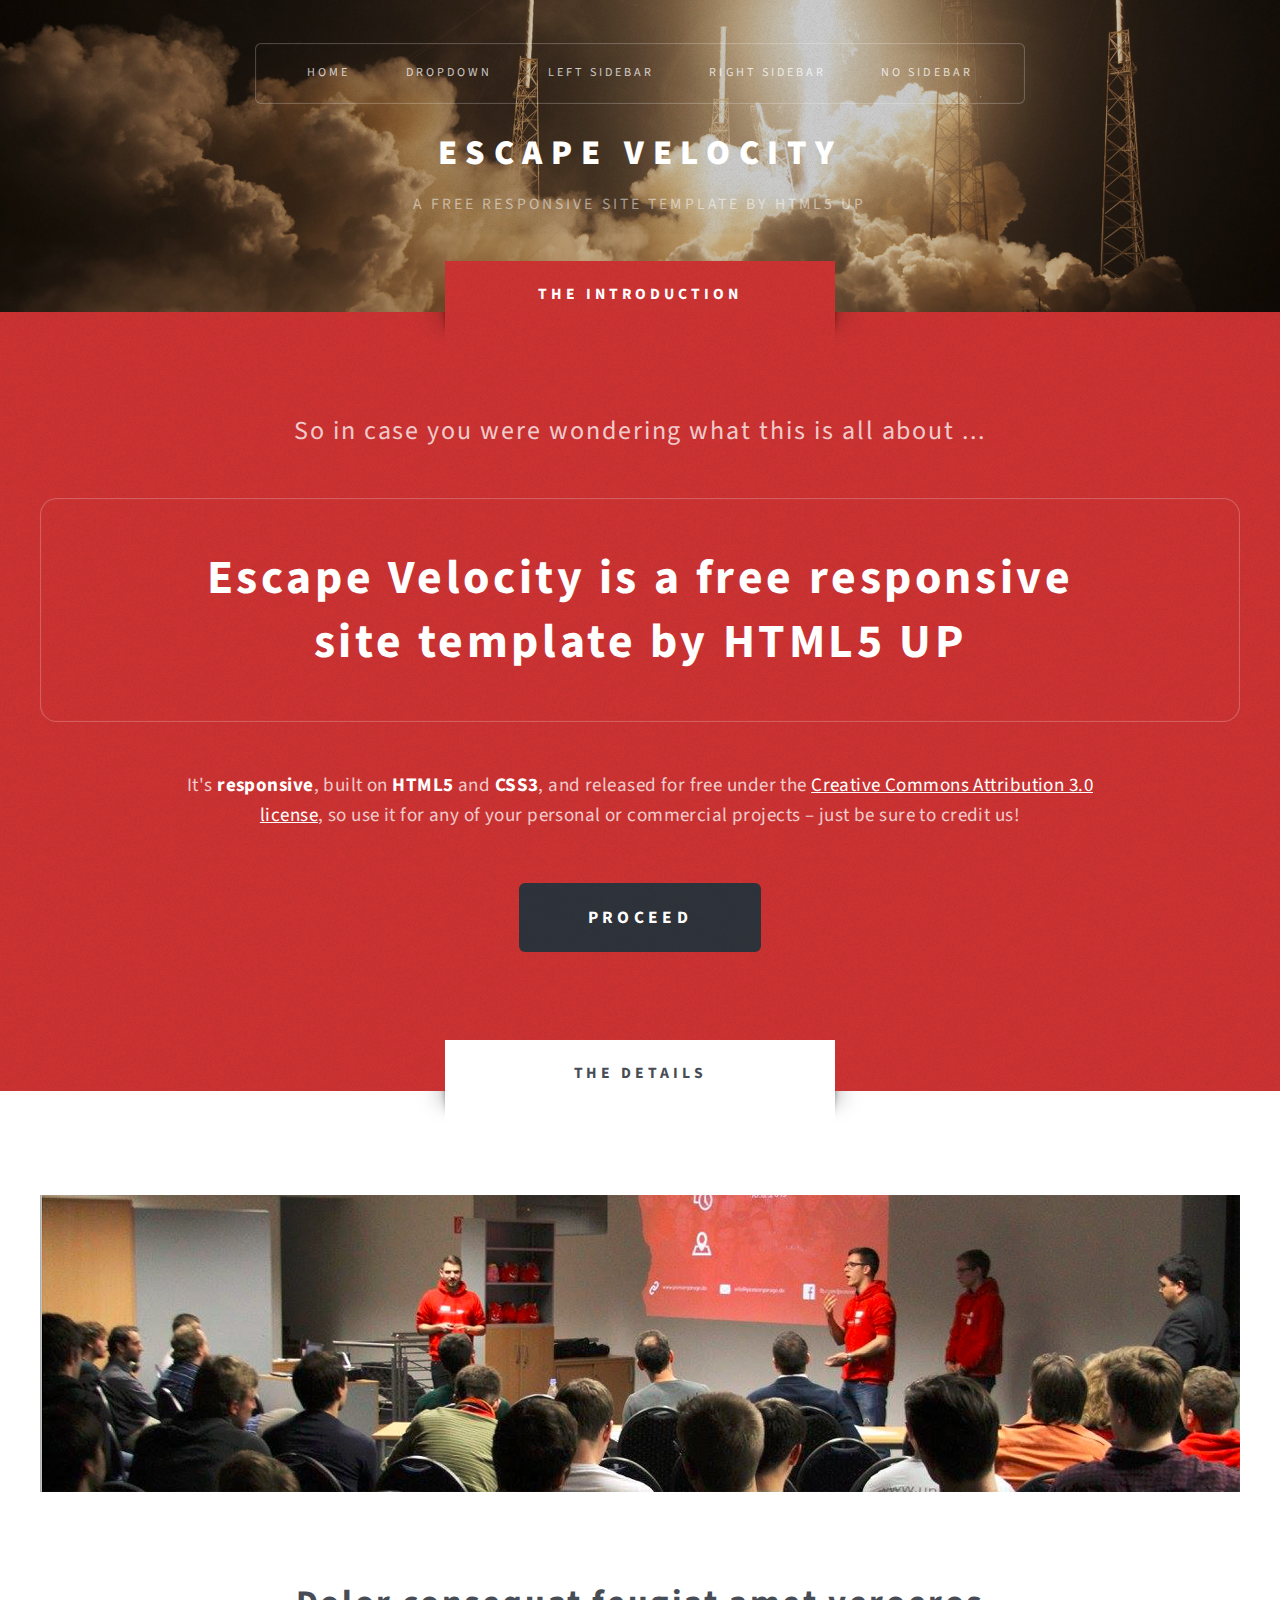
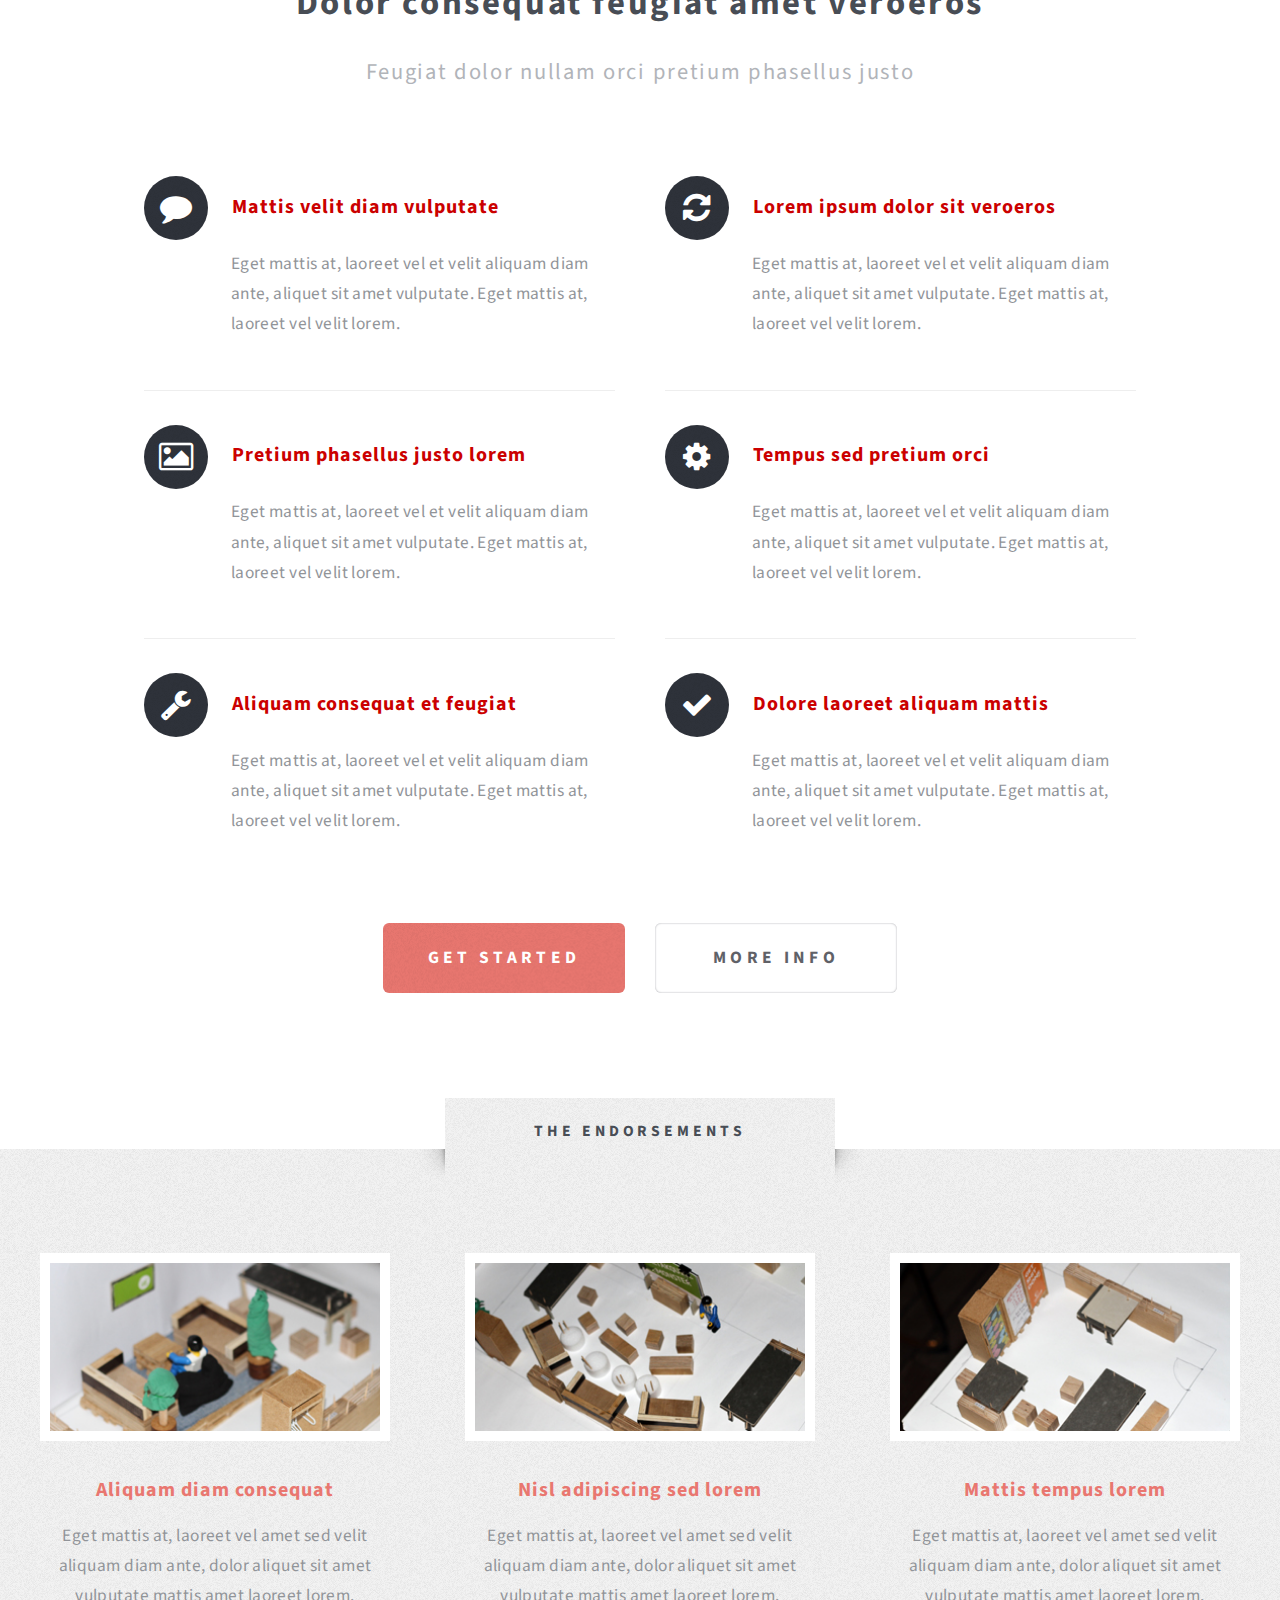
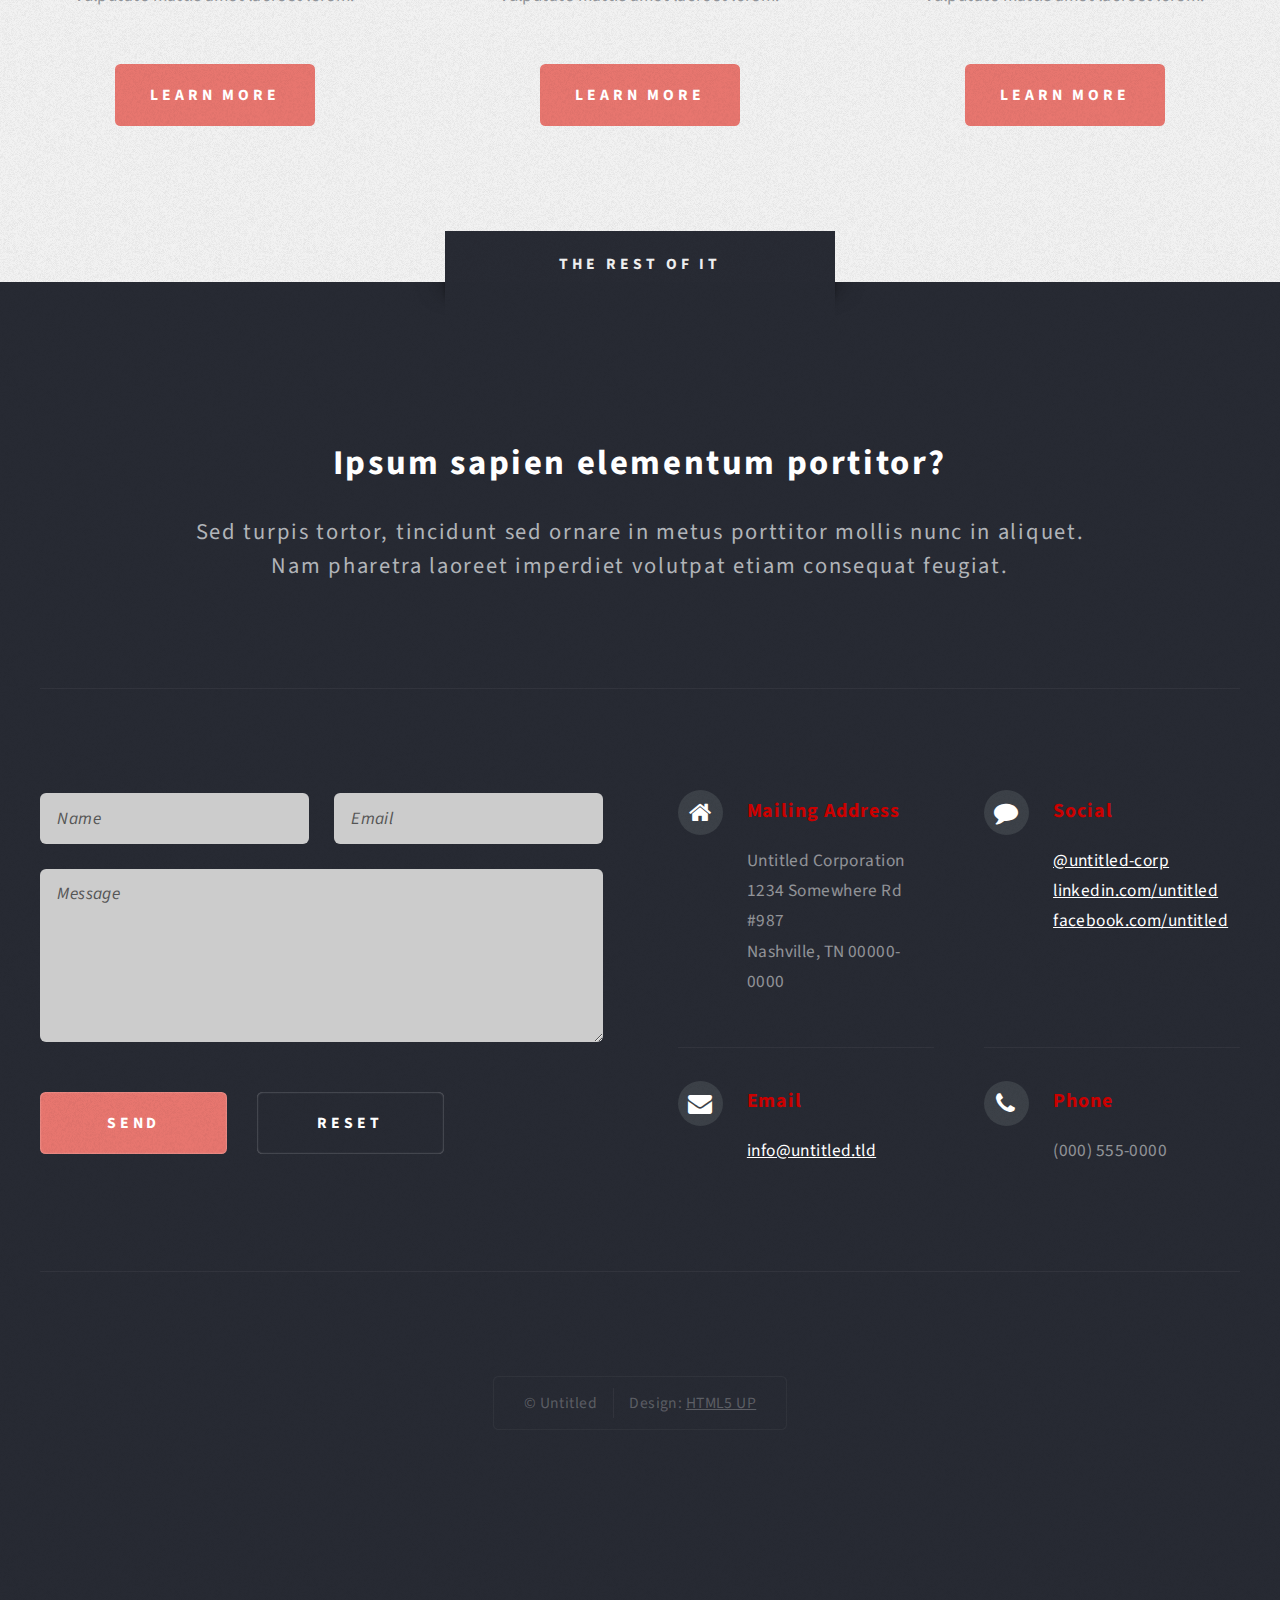
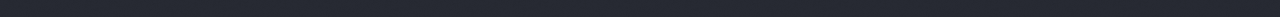
==== _template.html @ eec0d86c "Initial" ====
<!DOCTYPE HTML>
<!--
	Escape Velocity by HTML5 UP
	html5up.net | @n33co
	Free for personal and commercial use under the CCA 3.0 license (html5up.net/license)
-->
<html>
	<head>
		<title>Escape Velocity by HTML5 UP</title>
		<meta charset="utf-8" />
		<meta name="viewport" content="width=device-width, initial-scale=1" />
		<!--[if lte IE 8]><script src="assets/js/ie/html5shiv.js"></script><![endif]-->
		<link rel="stylesheet" href="assets/css/main.css" />
		<!--[if lte IE 8]><link rel="stylesheet" href="assets/css/ie8.css" /><![endif]-->
	</head>
	<body class="homepage">
		<div id="page-wrapper">

			<!-- Header -->
				<div id="header-wrapper" class="wrapper">
					<div id="header">

						<!-- Logo -->
							<div id="logo">
								<h1><a href="index.html">Escape Velocity</a></h1>
								<p>A free responsive site template by HTML5 UP</p>
							</div>

						<!-- Nav -->
							<nav id="nav">
								<ul>
									<li class="current"><a href="index.html">Home</a></li>
									<li>
										<a href="#">Dropdown</a>
										<ul>
											<li><a href="#">Lorem ipsum</a></li>
											<li><a href="#">Magna veroeros</a></li>
											<li><a href="#">Etiam nisl</a></li>
											<li>
												<a href="#">Sed consequat</a>
												<ul>
													<li><a href="#">Lorem dolor</a></li>
													<li><a href="#">Amet consequat</a></li>
													<li><a href="#">Magna phasellus</a></li>
													<li><a href="#">Etiam nisl</a></li>
													<li><a href="#">Sed feugiat</a></li>
												</ul>
											</li>
											<li><a href="#">Nisl tempus</a></li>
										</ul>
									</li>
									<li><a href="left-sidebar.html">Left Sidebar</a></li>
									<li><a href="right-sidebar.html">Right Sidebar</a></li>
									<li><a href="no-sidebar.html">No Sidebar</a></li>
								</ul>
							</nav>

					</div>
				</div>

			<!-- Intro -->
				<div id="intro-wrapper" class="wrapper style1">
					<div class="title">The Introduction</div>
					<section id="intro" class="container">
						<p class="style1">So in case you were wondering what this is all about ...</p>
						<p class="style2">
							Escape Velocity is a free responsive<br class="mobile-hide" />
							site template by <a href="http://html5up.net" class="nobr">HTML5 UP</a>
						</p>
						<p class="style3">It's <strong>responsive</strong>, built on <strong>HTML5</strong> and <strong>CSS3</strong>, and released for
						free under the <a href="http://html5up.net/license">Creative Commons Attribution 3.0 license</a>, so use it for any of
						your personal or commercial projects &ndash; just be sure to credit us!</p>
						<ul class="actions">
							<li><a href="#" class="button style3 big">Proceed</a></li>
						</ul>
					</section>
				</div>

			<!-- Main -->
				<div class="wrapper style2">
					<div class="title">The Details</div>
					<div id="main" class="container">

						<!-- Image -->
							<a href="#" class="image featured">
								<img src="images/pic01.jpg" alt="" />
							</a>

						<!-- Features -->
							<section id="features">
								<header class="style1">
									<h2>Dolor consequat feugiat amet veroeros</h2>
									<p>Feugiat dolor nullam orci pretium phasellus justo</p>
								</header>
								<div class="feature-list">
									<div class="row">
										<div class="6u 12u(mobile)">
											<section>
												<h3 class="icon fa-comment">Mattis velit diam vulputate</h3>
												<p>Eget mattis at, laoreet vel et velit aliquam diam ante, aliquet sit amet vulputate. Eget mattis at, laoreet vel velit lorem.</p>
											</section>
										</div>
										<div class="6u 12u(mobile)">
											<section>
												<h3 class="icon fa-refresh">Lorem ipsum dolor sit veroeros</h3>
												<p>Eget mattis at, laoreet vel et velit aliquam diam ante, aliquet sit amet vulputate. Eget mattis at, laoreet vel velit lorem.</p>
											</section>
										</div>
									</div>
									<div class="row">
										<div class="6u 12u(mobile)">
											<section>
												<h3 class="icon fa-picture-o">Pretium phasellus justo lorem</h3>
												<p>Eget mattis at, laoreet vel et velit aliquam diam ante, aliquet sit amet vulputate. Eget mattis at, laoreet vel velit lorem.</p>
											</section>
										</div>
										<div class="6u 12u(mobile)">
											<section>
												<h3 class="icon fa-cog">Tempus sed pretium orci</h3>
												<p>Eget mattis at, laoreet vel et velit aliquam diam ante, aliquet sit amet vulputate. Eget mattis at, laoreet vel velit lorem.</p>
											</section>
										</div>
									</div>
									<div class="row">
										<div class="6u 12u(mobile)">
											<section>
												<h3 class="icon fa-wrench">Aliquam consequat et feugiat</h3>
												<p>Eget mattis at, laoreet vel et velit aliquam diam ante, aliquet sit amet vulputate. Eget mattis at, laoreet vel velit lorem.</p>
											</section>
										</div>
										<div class="6u 12u(mobile)">
											<section>
												<h3 class="icon fa-check">Dolore laoreet aliquam mattis</h3>
												<p>Eget mattis at, laoreet vel et velit aliquam diam ante, aliquet sit amet vulputate. Eget mattis at, laoreet vel velit lorem.</p>
											</section>
										</div>
									</div>
								</div>
								<ul class="actions actions-centered">
									<li><a href="#" class="button style1 big">Get Started</a></li>
									<li><a href="#" class="button style2 big">More Info</a></li>
								</ul>
							</section>

					</div>
				</div>

			<!-- Highlights -->
				<div class="wrapper style3">
					<div class="title">The Endorsements</div>
					<div id="highlights" class="container">
						<div class="row 150%">
							<div class="4u 12u(mobile)">
								<section class="highlight">
									<a href="#" class="image featured"><img src="images/pic02.jpg" alt="" /></a>
									<h3><a href="#">Aliquam diam consequat</a></h3>
									<p>Eget mattis at, laoreet vel amet sed velit aliquam diam ante, dolor aliquet sit amet vulputate mattis amet laoreet lorem.</p>
									<ul class="actions">
										<li><a href="#" class="button style1">Learn More</a></li>
									</ul>
								</section>
							</div>
							<div class="4u 12u(mobile)">
								<section class="highlight">
									<a href="#" class="image featured"><img src="images/pic03.jpg" alt="" /></a>
									<h3><a href="#">Nisl adipiscing sed lorem</a></h3>
									<p>Eget mattis at, laoreet vel amet sed velit aliquam diam ante, dolor aliquet sit amet vulputate mattis amet laoreet lorem.</p>
									<ul class="actions">
										<li><a href="#" class="button style1">Learn More</a></li>
									</ul>
								</section>
							</div>
							<div class="4u 12u(mobile)">
								<section class="highlight">
									<a href="#" class="image featured"><img src="images/pic04.jpg" alt="" /></a>
									<h3><a href="#">Mattis tempus lorem</a></h3>
									<p>Eget mattis at, laoreet vel amet sed velit aliquam diam ante, dolor aliquet sit amet vulputate mattis amet laoreet lorem.</p>
									<ul class="actions">
										<li><a href="#" class="button style1">Learn More</a></li>
									</ul>
								</section>
							</div>
						</div>
					</div>
				</div>

			<!-- Footer -->
				<div id="footer-wrapper" class="wrapper">
					<div class="title">The Rest Of It</div>
					<div id="footer" class="container">
						<header class="style1">
							<h2>Ipsum sapien elementum portitor?</h2>
							<p>
								Sed turpis tortor, tincidunt sed ornare in metus porttitor mollis nunc in aliquet.<br />
								Nam pharetra laoreet imperdiet volutpat etiam consequat feugiat.
							</p>
						</header>
						<hr />
						<div class="row 150%">
							<div class="6u 12u(mobile)">

								<!-- Contact Form -->
									<section>
										<form method="post" action="#">
											<div class="row 50%">
												<div class="6u 12u(mobile)">
													<input type="text" name="name" id="contact-name" placeholder="Name" />
												</div>
												<div class="6u 12u(mobile)">
													<input type="text" name="email" id="contact-email" placeholder="Email" />
												</div>
											</div>
											<div class="row 50%">
												<div class="12u">
													<textarea name="message" id="contact-message" placeholder="Message" rows="4"></textarea>
												</div>
											</div>
											<div class="row">
												<div class="12u">
													<ul class="actions">
														<li><input type="submit" class="style1" value="Send" /></li>
														<li><input type="reset" class="style2" value="Reset" /></li>
													</ul>
												</div>
											</div>
										</form>
									</section>

							</div>
							<div class="6u 12u(mobile)">

								<!-- Contact -->
									<section class="feature-list small">
										<div class="row">
											<div class="6u 12u(mobile)">
												<section>
													<h3 class="icon fa-home">Mailing Address</h3>
													<p>
														Untitled Corporation<br />
														1234 Somewhere Rd #987<br />
														Nashville, TN 00000-0000
													</p>
												</section>
											</div>
											<div class="6u 12u(mobile)">
												<section>
													<h3 class="icon fa-comment">Social</h3>
													<p>
														<a href="#">@untitled-corp</a><br />
														<a href="#">linkedin.com/untitled</a><br />
														<a href="#">facebook.com/untitled</a>
													</p>
												</section>
											</div>
										</div>
										<div class="row">
											<div class="6u 12u(mobile)">
												<section>
													<h3 class="icon fa-envelope">Email</h3>
													<p>
														<a href="#">info@untitled.tld</a>
													</p>
												</section>
											</div>
											<div class="6u 12u(mobile)">
												<section>
													<h3 class="icon fa-phone">Phone</h3>
													<p>
														(000) 555-0000
													</p>
												</section>
											</div>
										</div>
									</section>

							</div>
						</div>
						<hr />
					</div>
					<div id="copyright">
						<ul>
							<li>&copy; Untitled</li><li>Design: <a href="http://html5up.net">HTML5 UP</a></li>
						</ul>
					</div>
				</div>

		</div>

		<!-- Scripts -->

			<script src="assets/js/jquery.min.js"></script>
			<script src="assets/js/jquery.dropotron.min.js"></script>
			<script src="assets/js/skel.min.js"></script>
			<script src="assets/js/skel-viewport.min.js"></script>
			<script src="assets/js/util.js"></script>
			<!--[if lte IE 8]><script src="assets/js/ie/respond.min.js"></script><![endif]-->
			<script src="assets/js/main.js"></script>

	</body>
</html>
---- assets/css/main.css ----
@import url("http://fonts.googleapis.com/css?family=Source+Sans+Pro:400,400italic,700,900");
@import url("font-awesome.min.css");

/*
	Escape Velocity by HTML5 UP
	html5up.net | @n33co
	Free for personal and commercial use under the CCA 3.0 license (html5up.net/license)
*/

/* Reset */

	html, body, div, span, applet, object, iframe, h1, h2, h3, h4, h5, h6, p, blockquote, pre, a, abbr, acronym, address, big, cite, code, del, dfn, em, img, ins, kbd, q, s, samp, small, strike, strong, sub, sup, tt, var, b, u, i, center, dl, dt, dd, ol, ul, li, fieldset, form, label, legend, table, caption, tbody, tfoot, thead, tr, th, td, article, aside, canvas, details, embed, figure, figcaption, footer, header, hgroup, menu, nav, output, ruby, section, summary, time, mark, audio, video {
		margin: 0;
		padding: 0;
		border: 0;
		font-size: 100%;
		font: inherit;
		vertical-align: baseline;
	}

	article, aside, details, figcaption, figure, footer, header, hgroup, menu, nav, section {
		display: block;
	}

	body {
		line-height: 1;
	}

	ol, ul {
		list-style: none;
	}

	blockquote, q {
		quotes: none;
	}

	blockquote:before, blockquote:after, q:before, q:after {
		content: '';
		content: none;
	}

	table {
		border-collapse: collapse;
		border-spacing: 0;
	}

	body {
		-webkit-text-size-adjust: none;
	}

/* Box Model */

	*, *:before, *:after {
		-moz-box-sizing: border-box;
		-webkit-box-sizing: border-box;
		box-sizing: border-box;
	}

/* Containers */

	.container {
		margin-left: auto;
		margin-right: auto;
	}

	.container.\31 25\25 {
		width: 100%;
		max-width: 1200px;
		min-width: 960px;
	}

	.container.\37 5\25 {
		width: 720px;
	}

	.container.\35 0\25 {
		width: 480px;
	}

	.container.\32 5\25 {
		width: 240px;
	}

	.container {
		width: 960px;
	}

	@media screen and (min-width: 737px) {

		.container.\31 25\25 {
			width: 100%;
			max-width: 1500px;
			min-width: 1200px;
		}

		.container.\37 5\25 {
			width: 900px;
		}

		.container.\35 0\25 {
			width: 600px;
		}

		.container.\32 5\25 {
			width: 300px;
		}

		.container {
			width: 1200px;
		}

	}

	@media screen and (min-width: 737px) and (max-width: 1200px) {

		.container.\31 25\25 {
			width: 100%;
			max-width: 1250px;
			min-width: 1000px;
		}

		.container.\37 5\25 {
			width: 750px;
		}

		.container.\35 0\25 {
			width: 500px;
		}

		.container.\32 5\25 {
			width: 250px;
		}

		.container {
			width: 1000px;
		}

	}

	@media screen and (max-width: 736px) {

		.container.\31 25\25 {
			width: 100%;
			max-width: 125%;
			min-width: 100%;
		}

		.container.\37 5\25 {
			width: 75%;
		}

		.container.\35 0\25 {
			width: 50%;
		}

		.container.\32 5\25 {
			width: 25%;
		}

		.container {
			width: 100% !important;
		}

	}

/* Grid */

	.row {
		border-bottom: solid 1px transparent;
		-moz-box-sizing: border-box;
		-webkit-box-sizing: border-box;
		box-sizing: border-box;
	}

	.row > * {
		float: left;
		-moz-box-sizing: border-box;
		-webkit-box-sizing: border-box;
		box-sizing: border-box;
	}

	.row:after, .row:before {
		content: '';
		display: block;
		clear: both;
		height: 0;
	}

	.row.uniform > * > :first-child {
		margin-top: 0;
	}

	.row.uniform > * > :last-child {
		margin-bottom: 0;
	}

	.row.\30 \25 > * {
		padding: 0 0 0 0px;
	}

	.row.\30 \25 {
		margin: 0 0 -1px 0px;
	}

	.row.uniform.\30 \25 > * {
		padding: 0px 0 0 0px;
	}

	.row.uniform.\30 \25 {
		margin: 0px 0 -1px 0px;
	}

	.row > * {
		padding: 0 0 0 40px;
	}

	.row {
		margin: 0 0 -1px -40px;
	}

	.row.uniform > * {
		padding: 40px 0 0 40px;
	}

	.row.uniform {
		margin: -40px 0 -1px -40px;
	}

	.row.\32 00\25 > * {
		padding: 0 0 0 80px;
	}

	.row.\32 00\25 {
		margin: 0 0 -1px -80px;
	}

	.row.uniform.\32 00\25 > * {
		padding: 80px 0 0 80px;
	}

	.row.uniform.\32 00\25 {
		margin: -80px 0 -1px -80px;
	}

	.row.\31 50\25 > * {
		padding: 0 0 0 60px;
	}

	.row.\31 50\25 {
		margin: 0 0 -1px -60px;
	}

	.row.uniform.\31 50\25 > * {
		padding: 60px 0 0 60px;
	}

	.row.uniform.\31 50\25 {
		margin: -60px 0 -1px -60px;
	}

	.row.\35 0\25 > * {
		padding: 0 0 0 20px;
	}

	.row.\35 0\25 {
		margin: 0 0 -1px -20px;
	}

	.row.uniform.\35 0\25 > * {
		padding: 20px 0 0 20px;
	}

	.row.uniform.\35 0\25 {
		margin: -20px 0 -1px -20px;
	}

	.row.\32 5\25 > * {
		padding: 0 0 0 10px;
	}

	.row.\32 5\25 {
		margin: 0 0 -1px -10px;
	}

	.row.uniform.\32 5\25 > * {
		padding: 10px 0 0 10px;
	}

	.row.uniform.\32 5\25 {
		margin: -10px 0 -1px -10px;
	}

	.\31 2u, .\31 2u\24 {
		width: 100%;
		clear: none;
		margin-left: 0;
	}

	.\31 1u, .\31 1u\24 {
		width: 91.6666666667%;
		clear: none;
		margin-left: 0;
	}

	.\31 0u, .\31 0u\24 {
		width: 83.3333333333%;
		clear: none;
		margin-left: 0;
	}

	.\39 u, .\39 u\24 {
		width: 75%;
		clear: none;
		margin-left: 0;
	}

	.\38 u, .\38 u\24 {
		width: 66.6666666667%;
		clear: none;
		margin-left: 0;
	}

	.\37 u, .\37 u\24 {
		width: 58.3333333333%;
		clear: none;
		margin-left: 0;
	}

	.\36 u, .\36 u\24 {
		width: 50%;
		clear: none;
		margin-left: 0;
	}

	.\35 u, .\35 u\24 {
		width: 41.6666666667%;
		clear: none;
		margin-left: 0;
	}

	.\34 u, .\34 u\24 {
		width: 33.3333333333%;
		clear: none;
		margin-left: 0;
	}

	.\33 u, .\33 u\24 {
		width: 25%;
		clear: none;
		margin-left: 0;
	}

	.\32 u, .\32 u\24 {
		width: 16.6666666667%;
		clear: none;
		margin-left: 0;
	}

	.\31 u, .\31 u\24 {
		width: 8.3333333333%;
		clear: none;
		margin-left: 0;
	}

	.\31 2u\24 + *,
	.\31 1u\24 + *,
	.\31 0u\24 + *,
	.\39 u\24 + *,
	.\38 u\24 + *,
	.\37 u\24 + *,
	.\36 u\24 + *,
	.\35 u\24 + *,
	.\34 u\24 + *,
	.\33 u\24 + *,
	.\32 u\24 + *,
	.\31 u\24 + * {
		clear: left;
	}

	.\-11u {
		margin-left: 91.66667%;
	}

	.\-10u {
		margin-left: 83.33333%;
	}

	.\-9u {
		margin-left: 75%;
	}

	.\-8u {
		margin-left: 66.66667%;
	}

	.\-7u {
		margin-left: 58.33333%;
	}

	.\-6u {
		margin-left: 50%;
	}

	.\-5u {
		margin-left: 41.66667%;
	}

	.\-4u {
		margin-left: 33.33333%;
	}

	.\-3u {
		margin-left: 25%;
	}

	.\-2u {
		margin-left: 16.66667%;
	}

	.\-1u {
		margin-left: 8.33333%;
	}

	@media screen and (min-width: 737px) {

		.row > * {
			padding: 50px 0 0 50px;
		}

		.row {
			margin: -50px 0 -1px -50px;
		}

		.row.uniform > * {
			padding: 50px 0 0 50px;
		}

		.row.uniform {
			margin: -50px 0 -1px -50px;
		}

		.row.\32 00\25 > * {
			padding: 100px 0 0 100px;
		}

		.row.\32 00\25 {
			margin: -100px 0 -1px -100px;
		}

		.row.uniform.\32 00\25 > * {
			padding: 100px 0 0 100px;
		}

		.row.uniform.\32 00\25 {
			margin: -100px 0 -1px -100px;
		}

		.row.\31 50\25 > * {
			padding: 75px 0 0 75px;
		}

		.row.\31 50\25 {
			margin: -75px 0 -1px -75px;
		}

		.row.uniform.\31 50\25 > * {
			padding: 75px 0 0 75px;
		}

		.row.uniform.\31 50\25 {
			margin: -75px 0 -1px -75px;
		}

		.row.\35 0\25 > * {
			padding: 25px 0 0 25px;
		}

		.row.\35 0\25 {
			margin: -25px 0 -1px -25px;
		}

		.row.uniform.\35 0\25 > * {
			padding: 25px 0 0 25px;
		}

		.row.uniform.\35 0\25 {
			margin: -25px 0 -1px -25px;
		}

		.row.\32 5\25 > * {
			padding: 12.5px 0 0 12.5px;
		}

		.row.\32 5\25 {
			margin: -12.5px 0 -1px -12.5px;
		}

		.row.uniform.\32 5\25 > * {
			padding: 12.5px 0 0 12.5px;
		}

		.row.uniform.\32 5\25 {
			margin: -12.5px 0 -1px -12.5px;
		}

		.\31 2u\28desktop\29, .\31 2u\24\28desktop\29 {
			width: 100%;
			clear: none;
			margin-left: 0;
		}

		.\31 1u\28desktop\29, .\31 1u\24\28desktop\29 {
			width: 91.6666666667%;
			clear: none;
			margin-left: 0;
		}

		.\31 0u\28desktop\29, .\31 0u\24\28desktop\29 {
			width: 83.3333333333%;
			clear: none;
			margin-left: 0;
		}

		.\39 u\28desktop\29, .\39 u\24\28desktop\29 {
			width: 75%;
			clear: none;
			margin-left: 0;
		}

		.\38 u\28desktop\29, .\38 u\24\28desktop\29 {
			width: 66.6666666667%;
			clear: none;
			margin-left: 0;
		}

		.\37 u\28desktop\29, .\37 u\24\28desktop\29 {
			width: 58.3333333333%;
			clear: none;
			margin-left: 0;
		}

		.\36 u\28desktop\29, .\36 u\24\28desktop\29 {
			width: 50%;
			clear: none;
			margin-left: 0;
		}

		.\35 u\28desktop\29, .\35 u\24\28desktop\29 {
			width: 41.6666666667%;
			clear: none;
			margin-left: 0;
		}

		.\34 u\28desktop\29, .\34 u\24\28desktop\29 {
			width: 33.3333333333%;
			clear: none;
			margin-left: 0;
		}

		.\33 u\28desktop\29, .\33 u\24\28desktop\29 {
			width: 25%;
			clear: none;
			margin-left: 0;
		}

		.\32 u\28desktop\29, .\32 u\24\28desktop\29 {
			width: 16.6666666667%;
			clear: none;
			margin-left: 0;
		}

		.\31 u\28desktop\29, .\31 u\24\28desktop\29 {
			width: 8.3333333333%;
			clear: none;
			margin-left: 0;
		}

		.\31 2u\24\28desktop\29 + *,
		.\31 1u\24\28desktop\29 + *,
		.\31 0u\24\28desktop\29 + *,
		.\39 u\24\28desktop\29 + *,
		.\38 u\24\28desktop\29 + *,
		.\37 u\24\28desktop\29 + *,
		.\36 u\24\28desktop\29 + *,
		.\35 u\24\28desktop\29 + *,
		.\34 u\24\28desktop\29 + *,
		.\33 u\24\28desktop\29 + *,
		.\32 u\24\28desktop\29 + *,
		.\31 u\24\28desktop\29 + * {
			clear: left;
		}

		.\-11u\28desktop\29 {
			margin-left: 91.66667%;
		}

		.\-10u\28desktop\29 {
			margin-left: 83.33333%;
		}

		.\-9u\28desktop\29 {
			margin-left: 75%;
		}

		.\-8u\28desktop\29 {
			margin-left: 66.66667%;
		}

		.\-7u\28desktop\29 {
			margin-left: 58.33333%;
		}

		.\-6u\28desktop\29 {
			margin-left: 50%;
		}

		.\-5u\28desktop\29 {
			margin-left: 41.66667%;
		}

		.\-4u\28desktop\29 {
			margin-left: 33.33333%;
		}

		.\-3u\28desktop\29 {
			margin-left: 25%;
		}

		.\-2u\28desktop\29 {
			margin-left: 16.66667%;
		}

		.\-1u\28desktop\29 {
			margin-left: 8.33333%;
		}

	}

	@media screen and (min-width: 737px) and (max-width: 1200px) {

		.row > * {
			padding: 35px 0 0 35px;
		}

		.row {
			margin: -35px 0 -1px -35px;
		}

		.row.uniform > * {
			padding: 35px 0 0 35px;
		}

		.row.uniform {
			margin: -35px 0 -1px -35px;
		}

		.row.\32 00\25 > * {
			padding: 70px 0 0 70px;
		}

		.row.\32 00\25 {
			margin: -70px 0 -1px -70px;
		}

		.row.uniform.\32 00\25 > * {
			padding: 70px 0 0 70px;
		}

		.row.uniform.\32 00\25 {
			margin: -70px 0 -1px -70px;
		}

		.row.\31 50\25 > * {
			padding: 52.5px 0 0 52.5px;
		}

		.row.\31 50\25 {
			margin: -52.5px 0 -1px -52.5px;
		}

		.row.uniform.\31 50\25 > * {
			padding: 52.5px 0 0 52.5px;
		}

		.row.uniform.\31 50\25 {
			margin: -52.5px 0 -1px -52.5px;
		}

		.row.\35 0\25 > * {
			padding: 17.5px 0 0 17.5px;
		}

		.row.\35 0\25 {
			margin: -17.5px 0 -1px -17.5px;
		}

		.row.uniform.\35 0\25 > * {
			padding: 17.5px 0 0 17.5px;
		}

		.row.uniform.\35 0\25 {
			margin: -17.5px 0 -1px -17.5px;
		}

		.row.\32 5\25 > * {
			padding: 8.75px 0 0 8.75px;
		}

		.row.\32 5\25 {
			margin: -8.75px 0 -1px -8.75px;
		}

		.row.uniform.\32 5\25 > * {
			padding: 8.75px 0 0 8.75px;
		}

		.row.uniform.\32 5\25 {
			margin: -8.75px 0 -1px -8.75px;
		}

		.\31 2u\28tablet\29, .\31 2u\24\28tablet\29 {
			width: 100%;
			clear: none;
			margin-left: 0;
		}

		.\31 1u\28tablet\29, .\31 1u\24\28tablet\29 {
			width: 91.6666666667%;
			clear: none;
			margin-left: 0;
		}

		.\31 0u\28tablet\29, .\31 0u\24\28tablet\29 {
			width: 83.3333333333%;
			clear: none;
			margin-left: 0;
		}

		.\39 u\28tablet\29, .\39 u\24\28tablet\29 {
			width: 75%;
			clear: none;
			margin-left: 0;
		}

		.\38 u\28tablet\29, .\38 u\24\28tablet\29 {
			width: 66.6666666667%;
			clear: none;
			margin-left: 0;
		}

		.\37 u\28tablet\29, .\37 u\24\28tablet\29 {
			width: 58.3333333333%;
			clear: none;
			margin-left: 0;
		}

		.\36 u\28tablet\29, .\36 u\24\28tablet\29 {
			width: 50%;
			clear: none;
			margin-left: 0;
		}

		.\35 u\28tablet\29, .\35 u\24\28tablet\29 {
			width: 41.6666666667%;
			clear: none;
			margin-left: 0;
		}

		.\34 u\28tablet\29, .\34 u\24\28tablet\29 {
			width: 33.3333333333%;
			clear: none;
			margin-left: 0;
		}

		.\33 u\28tablet\29, .\33 u\24\28tablet\29 {
			width: 25%;
			clear: none;
			margin-left: 0;
		}

		.\32 u\28tablet\29, .\32 u\24\28tablet\29 {
			width: 16.6666666667%;
			clear: none;
			margin-left: 0;
		}

		.\31 u\28tablet\29, .\31 u\24\28tablet\29 {
			width: 8.3333333333%;
			clear: none;
			margin-left: 0;
		}

		.\31 2u\24\28tablet\29 + *,
		.\31 1u\24\28tablet\29 + *,
		.\31 0u\24\28tablet\29 + *,
		.\39 u\24\28tablet\29 + *,
		.\38 u\24\28tablet\29 + *,
		.\37 u\24\28tablet\29 + *,
		.\36 u\24\28tablet\29 + *,
		.\35 u\24\28tablet\29 + *,
		.\34 u\24\28tablet\29 + *,
		.\33 u\24\28tablet\29 + *,
		.\32 u\24\28tablet\29 + *,
		.\31 u\24\28tablet\29 + * {
			clear: left;
		}

		.\-11u\28tablet\29 {
			margin-left: 91.66667%;
		}

		.\-10u\28tablet\29 {
			margin-left: 83.33333%;
		}

		.\-9u\28tablet\29 {
			margin-left: 75%;
		}

		.\-8u\28tablet\29 {
			margin-left: 66.66667%;
		}

		.\-7u\28tablet\29 {
			margin-left: 58.33333%;
		}

		.\-6u\28tablet\29 {
			margin-left: 50%;
		}

		.\-5u\28tablet\29 {
			margin-left: 41.66667%;
		}

		.\-4u\28tablet\29 {
			margin-left: 33.33333%;
		}

		.\-3u\28tablet\29 {
			margin-left: 25%;
		}

		.\-2u\28tablet\29 {
			margin-left: 16.66667%;
		}

		.\-1u\28tablet\29 {
			margin-left: 8.33333%;
		}

	}

	@media screen and (max-width: 736px) {

		.row > * {
			padding: 10px 0 0 10px;
		}

		.row {
			margin: -10px 0 -1px -10px;
		}

		.row.uniform > * {
			padding: 10px 0 0 10px;
		}

		.row.uniform {
			margin: -10px 0 -1px -10px;
		}

		.row.\32 00\25 > * {
			padding: 20px 0 0 20px;
		}

		.row.\32 00\25 {
			margin: -20px 0 -1px -20px;
		}

		.row.uniform.\32 00\25 > * {
			padding: 20px 0 0 20px;
		}

		.row.uniform.\32 00\25 {
			margin: -20px 0 -1px -20px;
		}

		.row.\31 50\25 > * {
			padding: 15px 0 0 15px;
		}

		.row.\31 50\25 {
			margin: -15px 0 -1px -15px;
		}

		.row.uniform.\31 50\25 > * {
			padding: 15px 0 0 15px;
		}

		.row.uniform.\31 50\25 {
			margin: -15px 0 -1px -15px;
		}

		.row.\35 0\25 > * {
			padding: 5px 0 0 5px;
		}

		.row.\35 0\25 {
			margin: -5px 0 -1px -5px;
		}

		.row.uniform.\35 0\25 > * {
			padding: 5px 0 0 5px;
		}

		.row.uniform.\35 0\25 {
			margin: -5px 0 -1px -5px;
		}

		.row.\32 5\25 > * {
			padding: 2.5px 0 0 2.5px;
		}

		.row.\32 5\25 {
			margin: -2.5px 0 -1px -2.5px;
		}

		.row.uniform.\32 5\25 > * {
			padding: 2.5px 0 0 2.5px;
		}

		.row.uniform.\32 5\25 {
			margin: -2.5px 0 -1px -2.5px;
		}

		.\31 2u\28mobile\29, .\31 2u\24\28mobile\29 {
			width: 100%;
			clear: none;
			margin-left: 0;
		}

		.\31 1u\28mobile\29, .\31 1u\24\28mobile\29 {
			width: 91.6666666667%;
			clear: none;
			margin-left: 0;
		}

		.\31 0u\28mobile\29, .\31 0u\24\28mobile\29 {
			width: 83.3333333333%;
			clear: none;
			margin-left: 0;
		}

		.\39 u\28mobile\29, .\39 u\24\28mobile\29 {
			width: 75%;
			clear: none;
			margin-left: 0;
		}

		.\38 u\28mobile\29, .\38 u\24\28mobile\29 {
			width: 66.6666666667%;
			clear: none;
			margin-left: 0;
		}

		.\37 u\28mobile\29, .\37 u\24\28mobile\29 {
			width: 58.3333333333%;
			clear: none;
			margin-left: 0;
		}

		.\36 u\28mobile\29, .\36 u\24\28mobile\29 {
			width: 50%;
			clear: none;
			margin-left: 0;
		}

		.\35 u\28mobile\29, .\35 u\24\28mobile\29 {
			width: 41.6666666667%;
			clear: none;
			margin-left: 0;
		}

		.\34 u\28mobile\29, .\34 u\24\28mobile\29 {
			width: 33.3333333333%;
			clear: none;
			margin-left: 0;
		}

		.\33 u\28mobile\29, .\33 u\24\28mobile\29 {
			width: 25%;
			clear: none;
			margin-left: 0;
		}

		.\32 u\28mobile\29, .\32 u\24\28mobile\29 {
			width: 16.6666666667%;
			clear: none;
			margin-left: 0;
		}

		.\31 u\28mobile\29, .\31 u\24\28mobile\29 {
			width: 8.3333333333%;
			clear: none;
			margin-left: 0;
		}

		.\31 2u\24\28mobile\29 + *,
		.\31 1u\24\28mobile\29 + *,
		.\31 0u\24\28mobile\29 + *,
		.\39 u\24\28mobile\29 + *,
		.\38 u\24\28mobile\29 + *,
		.\37 u\24\28mobile\29 + *,
		.\36 u\24\28mobile\29 + *,
		.\35 u\24\28mobile\29 + *,
		.\34 u\24\28mobile\29 + *,
		.\33 u\24\28mobile\29 + *,
		.\32 u\24\28mobile\29 + *,
		.\31 u\24\28mobile\29 + * {
			clear: left;
		}

		.\-11u\28mobile\29 {
			margin-left: 91.66667%;
		}

		.\-10u\28mobile\29 {
			margin-left: 83.33333%;
		}

		.\-9u\28mobile\29 {
			margin-left: 75%;
		}

		.\-8u\28mobile\29 {
			margin-left: 66.66667%;
		}

		.\-7u\28mobile\29 {
			margin-left: 58.33333%;
		}

		.\-6u\28mobile\29 {
			margin-left: 50%;
		}

		.\-5u\28mobile\29 {
			margin-left: 41.66667%;
		}

		.\-4u\28mobile\29 {
			margin-left: 33.33333%;
		}

		.\-3u\28mobile\29 {
			margin-left: 25%;
		}

		.\-2u\28mobile\29 {
			margin-left: 16.66667%;
		}

		.\-1u\28mobile\29 {
			margin-left: 8.33333%;
		}

	}

/* Basic */

	@-ms-viewport {
		width: device-width;
	}

	body, input, textarea, select {
		font-family: 'Source Sans Pro', sans-serif;
		font-weight: 400;
		color: #919499;
	}

	body.is-loading * {
		-moz-transition: none !important;
		-webkit-transition: none !important;
		-ms-transition: none !important;
		transition: none !important;
		-moz-animation: none !important;
		-webkit-animation: none !important;
		-ms-animation: none !important;
		animation: none !important;
	}

	h1, h2, h3, h4, h5, h6 {
		font-weight: 700;
		color: #484d55;
	}

		h1 a, h2 a, h3 a, h4 a, h5 a, h6 a {
			color: inherit;
			text-decoration: none;
		}

	a {
		-moz-transition: color .25s ease-in-out;
		-webkit-transition: color .25s ease-in-out;
		-ms-transition: color .25s ease-in-out;
		transition: color .25s ease-in-out;
		text-decoration: underline;
		color: #717479;
	}

		a:hover {
			text-decoration: none;
		}

	strong, b {
		font-weight: 700;
		color: #484d55;
	}

	blockquote {
		border-left: solid 0.5em #ddd;
		padding: 1em 0 1em 2em;
		font-style: italic;
	}

	em, i {
		font-style: italic;
	}

	hr {
		border: 0;
		border-top: solid 1px #ddd;
	}

	sub {
		position: relative;
		top: 0.5em;
		font-size: 0.8em;
	}

	sup {
		position: relative;
		top: -0.5em;
		font-size: 0.8em;
	}

	.nobr {
		white-space: nowrap;
	}

	br.clear {
		clear: both;
	}

	p, ul, ol, dl, table, blockquote, form {
		margin-bottom: 2em;
	}

/* Table */

	table {
		width: 100%;
	}

		table.default {
			width: 100%;
		}

			table.default tbody tr:nth-child(2n+2) {
				background: #f4f4f4;
			}

			table.default td {
				padding: 0.5em 1em 0.5em 1em;
			}

			table.default th {
				text-align: left;
				font-weight: 400;
				padding: 0.5em 1em 0.5em 1em;
			}

			table.default thead {
				background: #484d55;
				color: #fff;
			}

			table.default tfoot {
				background: #eee;
			}

/* Form */

	form label {
		display: block;
		font-weight: 700;
		color: #484d55;
	}

	form input[type="text"],
	form input[type="email"],
	form input[type="password"],
	form select,
	form textarea {
		-moz-transition: all .25s ease-in-out;
		-webkit-transition: all .25s ease-in-out;
		-ms-transition: all .25s ease-in-out;
		transition: all .25s ease-in-out;
		-webkit-appearance: none;
		display: block;
		border: 0;
		background: #eee;
		box-shadow: inset 0px 0px 1px 0px #a0a1a7;
		border-radius: 0.35em;
		width: 100%;
		padding: 0.75em 1em 0.75em 1em;
	}

		form input[type="text"]:focus,
		form input[type="email"]:focus,
		form input[type="password"]:focus,
		form select:focus,
		form textarea:focus {
			background: #f8f8f8;
		}

	form input[type="text"],
	form input[type="email"]
	input[type="password"] {
		line-height: 1em;
	}

	form select {
		line-height: 1em;
	}

	form textarea {
		min-height: 10em;
	}

	form .formerize-placeholder {
		color: #555 !important;
		font-style: italic;
	}

	form ::-webkit-input-placeholder {
		color: #555 !important;
		font-style: italic;
		line-height: 1.35em;
	}

	form :-moz-placeholder {
		color: #555 !important;
		font-style: italic;
	}

	form ::-moz-placeholder {
		color: #555 !important;
		font-style: italic;
	}

	form :-ms-input-placeholder {
		color: #555 !important;
		font-style: italic;
	}

	form ::-moz-focus-inner {
		border: 0;
	}

/* Section/Article */

	section,
	article {
		margin-bottom: 3em;
	}

	section > :last-child,
	article > :last-child,
	section:last-child,
	article:last-child {
		margin-bottom: 0;
	}

	header.style1 {
		text-align: center;
	}

		header.style1 h2 {
			font-weight: 700;
		}

		header.style1 p {
			color: #b1b4b9;
		}

/* Image */

	.image {
		display: inline-block;
	}

		.image img {
			display: block;
			width: 100%;
		}

		.image.fit {
			display: block;
			width: 100%;
		}

		.image.left {
			float: left;
			margin: 0 2em 2em 0;
		}

		.image.centered {
			display: block;
			margin: 0 0 2em 0;
		}

			.image.centered img {
				margin: 0 auto;
				width: auto;
			}

		.image.featured {
			display: block;
			width: 100%;
			margin: 0 0 2em 0;
		}

/* Button */

	input[type="button"],
	input[type="submit"],
	input[type="reset"],
	button,
	.button {
		-moz-transition: all .25s ease-in-out;
		-webkit-transition: all .25s ease-in-out;
		-ms-transition: all .25s ease-in-out;
		transition: all .25s ease-in-out;
		display: inline-block;
		background: #444;
		text-align: center;
		text-transform: uppercase;
		font-weight: 700;
		letter-spacing: 0.25em;
		text-decoration: none;
		border-radius: 0.35em;
		border: 0;
		outline: 0;
		cursor: pointer;
	}

		input[type="button"]:hover,
		input[type="submit"]:hover,
		input[type="reset"]:hover,
		button:hover,
		.button:hover {
			background-color: #f98780;
		}

		input[type="button"].style1,
		input[type="submit"].style1,
		input[type="reset"].style1,
		button.style1,
		.button.style1 {
			background: #e97770 url("images/overlay.png");
			color: #fff;
		}

			input[type="button"].style1:hover,
			input[type="submit"].style1:hover,
			input[type="reset"].style1:hover,
			button.style1:hover,
			.button.style1:hover {
				background-color: #f98780;
			}

			input[type="button"].style1:active,
			input[type="submit"].style1:active,
			input[type="reset"].style1:active,
			button.style1:active,
			.button.style1:active {
				background-color: #d96760;
			}

		input[type="button"].style2,
		input[type="submit"].style2,
		input[type="reset"].style2,
		button.style2,
		.button.style2 {
			background: none;
			color: #606167;
			box-shadow: inset 0px 0px 2px 0px #a0a1a7;
		}

			input[type="button"].style2:hover,
			input[type="submit"].style2:hover,
			input[type="reset"].style2:hover,
			button.style2:hover,
			.button.style2:hover {
				box-shadow: inset 0px 0px 2px 0px #606167;
			}

			input[type="button"].style2:active,
			input[type="submit"].style2:active,
			input[type="reset"].style2:active,
			button.style2:active,
			.button.style2:active {
				box-shadow: inset 0px 0px 2px 0px #202127;
			}

		input[type="button"].style3,
		input[type="submit"].style3,
		input[type="reset"].style3,
		button.style3,
		.button.style3 {
			background: #2f333b url("images/overlay.png");
			color: #fff;
		}

			input[type="button"].style3:hover,
			input[type="submit"].style3:hover,
			input[type="reset"].style3:hover,
			button.style3:hover,
			.button.style3:hover {
				background-color: #3f434b;
			}

			input[type="button"].style3:active,
			input[type="submit"].style3:active,
			input[type="reset"].style3:active,
			button.style3:active,
			.button.style3:active {
				background-color: #1f232b;
			}

/* List */

	ul.default {
		list-style: disc;
		padding-left: 1em;
	}

		ul.default li {
			padding-left: 0.5em;
		}

	ul.style2 li {
		border-top: solid 1px #eee;
		padding: 1.5em 0 0 0;
		margin: 1.5em 0 0 0;
	}

		ul.style2 li:first-child {
			border-top: 0;
			padding-top: 0;
			margin-top: 0;
		}

	ul.style3 li {
		border-top: solid 1px #eee;
		padding: 0.5em 0 0 0;
		margin: 0.5em 0 0 0;
	}

		ul.style3 li:first-child {
			border-top: 0;
			padding-top: 0;
			margin-top: 0;
		}

	ol.default {
		list-style: decimal;
		padding-left: 1.25em;
	}

		ol.default li {
			padding-left: 0.25em;
		}

/* Feature List */

	.feature-list h3 {
		color: #cb0000 !important;
	}

		.feature-list h3:before {
			position: relative;
			display: inline-block;
			color: #fff;
			background: #2f333b url("images/overlay.png");
			border-radius: 1em;
			text-align: center;
		}

/* Icons */

	.icon {
		text-decoration: none;
	}

		.icon:before {
			display: inline-block;
			font-family: FontAwesome;
			font-size: 1.25em;
			text-decoration: none;
			font-style: normal;
			font-weight: normal;
			line-height: 1;
			-webkit-font-smoothing: antialiased;
			-moz-osx-font-smoothing: grayscale;
		}

		.icon > .label {
			display: none;
		}

/* Wrappers */

	.wrapper {
		position: relative;
	}

		.wrapper .title {
			position: absolute;
			top: 0;
			left: 50%;
			text-align: center;
			text-transform: uppercase;
			display: block;
			font-weight: 700;
			letter-spacing: 0.25em;
		}

			.wrapper .title:before {
				content: '';
				position: absolute;
				bottom: -38px;
				left: -35px;
				width: 35px;
				height: 38px;
				background: url("images/shadow.png");
			}

			.wrapper .title:after {
				-moz-transform: scaleX(-1);
				-webkit-transform: scaleX(-1);
				-ms-transform: scaleX(-1);
				transform: scaleX(-1);
				content: '';
				position: absolute;
				bottom: -38px;
				right: -35px;
				width: 35px;
				height: 38px;
				background: url("images/shadow.png");
			}

		.wrapper.style1 {
			background: #cd3333 url("images/overlay.png");
			color: #eee;
			color: rgba(255, 255, 255, 0.75);
		}

			.wrapper.style1 .title {
				background: #cd3333  url("images/overlay.png");
				color: #fff;
			}

			.wrapper.style1 h1, .wrapper.style1 h2, .wrapper.style1 h3, .wrapper.style1 h4, .wrapper.style1 h5, .wrapper.style1 h6, .wrapper.style1 strong, .wrapper.style1 b, .wrapper.style1 a {
				color: #fff;
			}

		.wrapper.style2 {
			background: #fff;
		}

			.wrapper.style2 .title {
				background: #fff;
				color: #484d55;
			}

		.wrapper.style3 {
			background: #f3f3f3 url("images/overlay.png");
		}

			.wrapper.style3 .title {
				background: #f3f3f3 url("images/overlay.png");
				color: #484d55;
			}

			.wrapper.style3 .image {
				border: solid 10px #fff;
			}

	#header-wrapper {
		background: url("../../images/banner1.jpg") center center;
		background-size: cover;
	}

		#header-wrapper:before {
			content: '';
			position: absolute;
			top: 0;
			left: 0;
			width: 100%;
			height: 75%;
			background: url("images/overlay.png");
		}

	#footer-wrapper {
		background: #282b34 url("images/overlay.png");
		color: #eee;
		color: rgba(255, 255, 255, 0.5);
	}

		#footer-wrapper h1, #footer-wrapper h2, #footer-wrapper h3, #footer-wrapper h4, #footer-wrapper h5, #footer-wrapper h6, #footer-wrapper strong, #footer-wrapper b, #footer-wrapper a {
			color: #fff;
		}

		#footer-wrapper hr {
			border-top-color: #333;
			border-top-color: rgba(255, 255, 255, 0.05);
		}

		#footer-wrapper form input[type="text"],
		#footer-wrapper form input[type="email"],
		#footer-wrapper form input[type="password"],
		#footer-wrapper form select,
		#footer-wrapper form textarea {
			background: #ccc;
			box-shadow: none;
		}

			#footer-wrapper form input[type="text"]:focus,
			#footer-wrapper form input[type="email"]:focus,
			#footer-wrapper form input[type="password"]:focus,
			#footer-wrapper form select:focus,
			#footer-wrapper form textarea:focus {
				background: #fff;
			}

		#footer-wrapper input[type="button"],
		#footer-wrapper input[type="submit"],
		#footer-wrapper input[type="reset"],
		#footer-wrapper button,
		#footer-wrapper .button {
			color: #fff;
			box-shadow: inset 0px 0px 2px 0px rgba(255, 255, 255, 0.5);
		}

			#footer-wrapper input[type="button"]:hover,
			#footer-wrapper input[type="submit"]:hover,
			#footer-wrapper input[type="reset"]:hover,
			#footer-wrapper button:hover,
			#footer-wrapper .button:hover {
				color: #fff;
				box-shadow: inset 0px 0px 2px 0px rgba(255, 255, 255, 0.65);
			}

			#footer-wrapper input[type="button"]:active,
			#footer-wrapper input[type="submit"]:active,
			#footer-wrapper input[type="reset"]:active,
			#footer-wrapper button:active,
			#footer-wrapper .button:active {
				box-shadow: inset 0px 0px 2px 0px rgba(255, 255, 255, 0.75);
			}

			#footer-wrapper input[type="button"].style2:active,
			#footer-wrapper input[type="submit"].style2:active,
			#footer-wrapper input[type="reset"].style2:active,
			#footer-wrapper button.style2:active,
			#footer-wrapper .button.style2:active {
				box-shadow: inset 0px 0px 2px 0px rgba(255, 255, 255, 0.75);
			}

		#footer-wrapper .title {
			background: #282b34 url("images/overlay.png");
			color: #eee;
		}

		#footer-wrapper header.style1 h2 {
			color: #fff;
		}

		#footer-wrapper header.style1 .p {
			color: inherit;
		}

		#footer-wrapper .feature-list section {
			border-top-color: #333;
			border-top-color: rgba(255, 255, 255, 0.05);
		}

		#footer-wrapper .feature-list h3:before {
			background: #3d4249 url("images/overlay.png");
		}

/* Logo */

	#logo h1 {
		font-weight: 900;
		text-transform: uppercase;
		color: #fff;
	}

	#logo p {
		color: #eee;
		color: rgba(255, 255, 255, 0.5);
		text-transform: uppercase;
	}

/* Intro */

	#intro > .style2 {
		font-weight: 700;
		color: #fff;
		border-radius: 0.35em;
		box-shadow: inset 0px 0px 1px 1px rgba(255, 255, 255, 0.25);
	}

		#intro > .style2 a {
			color: inherit;
			text-decoration: none;
		}

/* Highlights */

	#highlights .highlight {
		text-align: center;
	}

		#highlights .highlight h3 {
			color: #e97770;
		}

/* Copyright */

	#copyright {
		text-align: center;
	}

		#copyright ul {
			display: inline-block;
			border-radius: 0.35em;
			box-shadow: inset 0px 0px 1px 1px rgba(255, 255, 255, 0.05);
			color: #aaa;
			color: rgba(255, 255, 255, 0.25);
		}

		#copyright a {
			color: inherit;
		}

			#copyright a:hover {
				color: #fff;
			}

/* Desktop + Tablet */

	@media screen and (min-width: 737px) {

		/* Basic */

			body, input, select, textarea {
				font-size: 13pt;
				line-height: 1.75em;
				letter-spacing: 0.025em;
			}

			body {
				min-width: 1200px;
			}

			hr {
				margin: 2em 0 2em 0;
			}

		/* Section/Article */

			section, article {
				margin: 0 0 4em 0;
			}

			header.style1 {
				padding: 3em 0 3em 0;
			}

				header.style1 h2 {
					font-size: 2em;
					letter-spacing: 0.075em;
					line-height: 1.5em;
				}

				header.style1 p {
					display: block;
					margin: 1.15em 0 0 0;
					font-size: 1.3em;
					letter-spacing: 0.075em;
					line-height: 1.5em;
				}

		/* Form */

			form label {
				margin: 0.25em 0 0.5em 0;
			}

		/* Button */

			input[type="button"],
			input[type="submit"],
			input[type="reset"],
			button,
			.button {
				padding: 0 2.25em 0 2.25em;
				font-size: 0.9em;
				min-width: 12em;
				height: 4em;
				line-height: 4em;
			}

				input[type="button"].big,
				input[type="submit"].big,
				input[type="reset"].big,
				button.big,
				.button.big {
					font-size: 1em;
					min-width: 14em;
				}

		/* List */

			ul.actions {
				margin: 3em 0 0 0;
			}

				ul.actions li {
					display: inline-block;
					margin: 0 0.75em 0 0.75em;
				}

					ul.actions li:first-child {
						margin-left: 0;
					}

					ul.actions li:last-child {
						margin-right: 0;
					}

			ul.actions-centered {
				text-align: center;
			}

			form ul.actions {
				margin-top: 0;
			}

		/* Feature List */

			.feature-list section {
				padding-top: 2em;
				border-top: solid 1px #eee;
			}

			.feature-list .row:first-child section {
				padding-top: 0;
				border-top: 0;
			}

			.feature-list h3 {
				margin: 0 0 0.75em 0;
				font-size: 1.15em;
				letter-spacing: 0.05em;
				margin-top: -0.35em;
			}

				.feature-list h3:before {
					width: 64px;
					height: 64px;
					line-height: 64px;
					margin-right: 0.75em;
					font-size: 32px;
					top: 0.2em;
				}

			.feature-list p {
				margin: 0 0 0 5em;
			}

			.feature-list.small h3:before {
				font-size: 24px;
				line-height: 45px;
				width: 45px;
				height: 45px;
				margin-right: 1em;
			}

			.feature-list.small p {
				margin: 0 0 0 4em;
			}

		/* Box */

			.box header {
				margin: 0 0 1.5em 0;
			}

				.box header.style1 {
					position: relative;
					margin: -0.5em 0 0 0;
					padding-top: 0;
				}

			.box h2 {
				margin: 0 0 0.75em 0;
				font-size: 1.15em;
				letter-spacing: 0.05em;
			}

			.box h3 {
				margin: 0 0 0.5em 0;
				font-size: 1em;
				font-weight: 600;
				letter-spacing: 0.05em;
			}

			.box.post-excerpt .image.left {
				position: relative;
				top: 0.5em;
				width: 5em;
			}

			.box.post-excerpt h3, .box.post-excerpt p {
				margin-left: 7em;
			}

		/* Wrappers */

			.wrapper {
				padding: 6em 0 9em 0;
			}

				.wrapper .title {
					font-size: 0.9em;
					width: 25em;
					height: 3.25em;
					top: -3.25em;
					line-height: 3.25em;
					margin-bottom: -3.25em;
					margin-left: -12.5em;
					padding-top: 0.5em;
				}

			#header-wrapper {
				padding: 0;
			}

			#intro-wrapper {
				padding-bottom: 8em;
			}

		/* Header */

			#header {
				position: relative;
				padding: 6em 0;
			}

			.homepage #header {
				padding: 9em 0;
			}

		/* Logo */

			#logo {
				position: absolute;
				height: 5em;
				top: 50%;
				left: 0;
				width: 100%;
				text-align: center;
				margin-top: -0.5em;
			}

			.homepage #logo {
				margin-top: -1em;
			}

			#logo h1 {
				font-size: 2em;
				letter-spacing: 0.25em;
			}

			#logo p {
				margin: 1.25em 0 0 0;
				display: block;
				letter-spacing: 0.2em;
				font-size: 0.9em;
			}

		/* Nav */

			#nav {
				position: absolute;
				display: block;
				top: 2.5em;
				left: 0;
				width: 100%;
				text-align: center;
			}

				#nav > ul {
					display: inline-block;
					border-radius: 0.35em;
					box-shadow: inset 0px 0px 1px 1px rgba(255, 255, 255, 0.25);
					padding: 0 1.5em 0 1.5em;
				}

					#nav > ul > li {
						display: inline-block;
						text-align: center;
						padding: 0 1.5em 0 1.5em;
					}

						#nav > ul > li > ul {
							display: none;
						}

						#nav > ul > li > a, #nav > ul > li > span {
							display: block;
							color: #eee;
							color: rgba(255, 255, 255, 0.75);
							text-transform: uppercase;
							text-decoration: none;
							font-size: 0.7em;
							letter-spacing: 0.25em;
							height: 5em;
							line-height: 5em;
							-moz-transition: all .25s ease-in-out;
							-webkit-transition: all .25s ease-in-out;
							-o-transition: all .25s ease-in-out;
							-ms-transition: all .25s ease-in-out;
							transition: all .25s ease-in-out;
							outline: 0;
						}

						#nav > ul > li:hover > a {
							color: #fff;
						}

						#nav > ul > li.active > a, #nav > ul > li.active > span {
							color: #fff;
						}

			.dropotron {
				background: #222835 url("images/overlay.png");
				background-color: rgba(44, 50, 63, 0.925);
				padding: 1.25em 1em 1.25em 1em;
				border-radius: 0.35em;
				box-shadow: inset 0px 0px 1px 1px rgba(255, 255, 255, 0.25);
				min-width: 12em;
				text-align: left;
				margin-top: -1.25em;
				margin-left: -1px;
			}

				.dropotron.level-0 {
					margin-top: -1px;
					margin-left: 0;
					border-top-left-radius: 0;
					border-top-right-radius: 0;
				}

				.dropotron a, .dropotron span {
					-moz-transition: all .25s ease-in-out;
					-webkit-transition: all .25s ease-in-out;
					-ms-transition: all .25s ease-in-out;
					transition: all .25s ease-in-out;
					display: block;
					color: #eee;
					color: rgba(255, 255, 255, 0.75);
					text-transform: uppercase;
					text-decoration: none;
					font-size: 0.7em;
					letter-spacing: 0.25em;
					border-top: solid 1px rgba(255, 255, 255, 0.15);
					line-height: 3em;
				}

				.dropotron li:first-child a, .dropotron li:first-child span {
					border-top: 0;
				}

				.dropotron li:hover > a, .dropotron li:hover > span {
					color: #fff;
				}

		/* Intro */

			#intro {
				text-align: center;
			}

				#intro > .style1 {
					font-size: 1.5em;
					letter-spacing: 0.075em;
				}

				#intro > .style2 {
					font-size: 2.75em;
					letter-spacing: 0.075em;
					line-height: 1.35em;
					padding: 1em 0 1em 0;
					margin-bottom: 1em;
				}

				#intro > .style3 {
					font-size: 1.1em;
					width: 48em;
					margin: 0 auto;
				}

		/* Features */

			#features {
				padding: 0 6em 0 6em;
			}

				#features header.style1 {
					padding-bottom: 5em;
				}

				#features .actions {
					margin-top: 5em;
				}

		/* Highlights */

			#highlights .highlight h3 {
				margin: 0 0 0.75em 0;
				font-size: 1.15em;
				letter-spacing: 0.05em;
			}

		/* Main */

			#main {
				margin-top: 1em;
				margin-bottom: 1em;
			}

			.homepage #main {
				margin-top: 0;
				margin-bottom: 0;
			}

		/* Footer */

			#footer header.style1 {
				padding-bottom: 0;
			}

			#footer hr {
				margin: 6em 0 6em 0;
			}

		/* Copyright */

			#copyright {
				margin: 6em 0 0 0;
			}

				#copyright ul {
					padding: 0.75em 2em;
					font-size: 0.9em;
				}

					#copyright ul li {
						display: inline-block;
						margin-left: 1em;
						padding-left: 1em;
						border-left: solid 1px #333;
						border-left-color: rgba(255, 255, 255, 0.05);
					}

						#copyright ul li:first-child {
							border-left: 0;
							margin-left: 0;
							padding-left: 0;
						}

	}

/* Tablet Only */

	@media screen and (min-width: 737px) and (max-width: 1200px) {

		/* Basic */

			body {
				min-width: 1000px;
				font-size: 12pt;
				line-height: 1.5em;
				letter-spacing: 0.015em;
			}

			input, select, textarea {
				font-size: 12pt;
				line-height: 1.5em;
				letter-spacing: 0.015em;
			}

			body {
				min-width: 960px;
			}

		/* Wrappers */

			.wrapper {
				padding: 4em 0 7em 0;
			}

			#intro-wrapper {
				padding-bottom: 7em;
			}

			#footer-wrapper hr {
				margin: 3em 0 3em 0;
			}

		/* Header */

			#header {
				padding: 10em 0;
			}

			.homepage #header {
				padding: 14em 0;
			}

		/* Logo */

			#logo {
				margin-top: -0.5em !important;
			}

				#logo h1 {
					font-size: 1.75em;
				}

		/* Intro */

			#intro > .style1 {
				font-size: 1.25em;
			}

			#intro > .style2 {
				font-size: 2.25em;
			}

		/* Copyright */

			#copyright {
				margin: 3em 0 0 0;
			}

	}

/* Mobile Only */

	#navPanel, #titleBar {
		display: none;
	}

	@media screen and (max-width: 736px) {

		/* Basic */

			html, body {
				overflow-x: hidden;
			}

			body, input, select, textarea {
				line-height: 1.5em;
				font-size: 10.5pt;
				letter-spacing: 0;
			}

			h2, h3, h4, h5, h6 {
				font-size: 1.2em;
				letter-spacing: 0.05em;
				margin: 0 0 1em 0;
			}

			hr {
				margin: 1em 0 1em 0;
			}

		/* Section/Article */

			section, article {
				clear: both;
				padding: 1em 0 1em 0 !important;
			}

			header br {
				display: none;
			}

			header.style1 {
				padding: 0 0 1em 0;
			}

				header.style1 h2 {
					font-size: 1.5em;
					letter-spacing: 0.075em;
					line-height: 1.25em;
				}

				header.style1 p {
					display: block;
					margin: 0;
				}

		/* Button */

			input,
			input[type="button"],
			input[type="submit"],
			input[type="reset"],
			button,
			.button {
				display: block;
				width: 100%;
				font-size: 1em;
				padding: 1em 0 1em 0;
				max-width: 30em;
				margin: 0 auto;
			}

		/* List */

			ul.actions {
				margin: 2em 0 0 0;
			}

				ul.actions li {
					margin: 15px 0 0 0;
				}

			form ul.actions {
				margin: 1em 0 0 0;
			}

		/* Feature List */

			.feature-list section {
				border-top: solid 1px #eee;
			}

			.feature-list > div > div:first-child > div:first-child > section {
				border-top: 0;
				padding-top: 0;
			}

			.feature-list h3 {
				position: relative;
				padding: 4px 0 0 48px;
				line-height: 1.25em;
			}

				.feature-list h3:before {
					position: absolute;
					left: 0;
					top: 0;
					width: 32px;
					height: 32px;
					line-height: 32px;
					font-size: 16px;
				}

			.feature-list p {
				margin: 0 0 0 48px;
			}

		/* Box */

			.box.post-excerpt .image.left {
				position: relative;
				top: 0.25em;
				width: 25%;
				margin: 0;
			}

			.box.post-excerpt h3, .box.post-excerpt p {
				margin-left: 32.5%;
			}

		/* Off-Canvas Navigation */

			#page-wrapper {
				-moz-backface-visibility: hidden;
				-webkit-backface-visibility: hidden;
				-ms-backface-visibility: hidden;
				backface-visibility: hidden;
				-moz-transition: -moz-transform 0.5s ease;
				-webkit-transition: -webkit-transform 0.5s ease;
				-ms-transition: -ms-transform 0.5s ease;
				transition: transform 0.5s ease;
				padding-bottom: 1px;
			}

			#titleBar {
				-moz-backface-visibility: hidden;
				-webkit-backface-visibility: hidden;
				-ms-backface-visibility: hidden;
				backface-visibility: hidden;
				-moz-transition: -moz-transform 0.5s ease;
				-webkit-transition: -webkit-transform 0.5s ease;
				-ms-transition: -ms-transform 0.5s ease;
				transition: transform 0.5s ease;
				display: block;
				height: 44px;
				left: 0;
				position: fixed;
				top: 0;
				width: 100%;
				z-index: 10001;
				background: none;
			}

				#titleBar .title {
					display: none;
				}

				#titleBar .toggle {
					position: absolute;
					top: 0;
					left: 0;
					width: 60px;
					height: 44px;
				}

					#titleBar .toggle:before {
						-moz-transition: all .15s ease-in-out;
						-webkit-transition: all .15s ease-in-out;
						-ms-transition: all .15s ease-in-out;
						transition: all .15s ease-in-out;
						font-family: FontAwesome;
						text-decoration: none;
						font-style: normal;
						font-weight: normal;
						-webkit-font-smoothing: antialiased;
						-moz-osx-font-smoothing: grayscale;
						content: '\f0c9';
						font-size: 14px;
						position: absolute;
						top: 6px;
						left: 6px;
						display: block;
						width: 54px;
						height: 38px;
						line-height: 38px;
						text-align: center;
						color: rgba(255, 255, 255, 0.75);
						background-color: rgba(92, 95, 103, 0.5);
						border-radius: 0.25em;
					}

					#titleBar .toggle:active:before {
						background-color: rgba(92, 95, 103, 0.75);
					}

			#navPanel {
				-moz-backface-visibility: hidden;
				-webkit-backface-visibility: hidden;
				-ms-backface-visibility: hidden;
				backface-visibility: hidden;
				-moz-transform: translateX(-275px);
				-webkit-transform: translateX(-275px);
				-ms-transform: translateX(-275px);
				transform: translateX(-275px);
				-moz-transition: -moz-transform 0.5s ease;
				-webkit-transition: -webkit-transform 0.5s ease;
				-ms-transition: -ms-transform 0.5s ease;
				transition: transform 0.5s ease;
				display: block;
				height: 100%;
				left: 0;
				overflow-y: auto;
				position: fixed;
				top: 0;
				width: 275px;
				z-index: 10002;
				background: #242730 url("images/overlay.png");
				box-shadow: inset -3px 0px 4px 0px rgba(0, 0, 0, 0.1);
			}

				#navPanel .link {
					display: block;
					color: rgba(255, 255, 255, 0.5);
					text-transform: uppercase;
					text-decoration: none;
					font-size: 0.85em;
					letter-spacing: 0.15em;
					text-decoration: none;
					height: 44px;
					line-height: 44px;
					border-top: solid 1px rgba(255, 255, 255, 0.05);
					margin: 0 15px 0 15px;
				}

					#navPanel .link:first-child {
						border-top: 0;
					}

				#navPanel .indent-1 {
					display: inline-block;
					width: 1em;
				}

				#navPanel .indent-2 {
					display: inline-block;
					width: 2em;
				}

				#navPanel .indent-3 {
					display: inline-block;
					width: 3em;
				}

				#navPanel .indent-4 {
					display: inline-block;
					width: 4em;
				}

				#navPanel .indent-5 {
					display: inline-block;
					width: 5em;
				}

				#navPanel .depth-0 {
					color: #fff;
				}

			body.navPanel-visible #page-wrapper {
				-moz-transform: translateX(275px);
				-webkit-transform: translateX(275px);
				-ms-transform: translateX(275px);
				transform: translateX(275px);
			}

			body.navPanel-visible #titleBar {
				-moz-transform: translateX(275px);
				-webkit-transform: translateX(275px);
				-ms-transform: translateX(275px);
				transform: translateX(275px);
			}

			body.navPanel-visible #navPanel {
				-moz-transform: translateX(0);
				-webkit-transform: translateX(0);
				-ms-transform: translateX(0);
				transform: translateX(0);
			}

		/* Wrappers */

			.wrapper {
				padding: 15px 15px 5em 15px;
			}

				.wrapper .title {
					font-size: 0.9em;
					width: 18em;
					height: 2.5em;
					top: -2.5em;
					line-height: 2.5em;
					margin-bottom: -2.5em;
					margin-left: -9em;
					padding-top: 0.5em;
				}

					.wrapper .title:before, .wrapper .title:after {
						height: 15px;
						bottom: -15px;
						background-size: 100% 100%;
					}

			#header-wrapper {
				padding: 6em 2em 6em 2em;
			}

			#footer-wrapper {
				padding-top: 3em;
			}

				#footer-wrapper .feature-list section {
					border-top-color: #eee;
					border-top-color: rgba(255, 255, 255, 0.05);
				}

		/* Logo */

			#logo {
				text-align: center;
			}

				#logo h1 {
					font-size: 1.5em;
					letter-spacing: 0.2em;
				}

				#logo p {
					margin: 1.25em 0 0 0;
					display: block;
					letter-spacing: 0.2em;
					font-size: 0.9em;
				}

		/* Nav */

			#nav {
				display: none;
			}

		/* Intro */

			#intro {
				text-align: center;
				padding: 1em 2em 1em 2em !important;
				margin: 0 auto;
			}

				#intro .style2 {
					font-size: 1.5em;
					letter-spacing: 0.05em;
					line-height: 1.25em;
					padding: 1.25em;
				}

		/* Main */

			#main {
				padding: 1em 0 0 0;
			}

		/* Content */

			#content {
				padding: 0 0 2em 0;
			}

				#content header.style1 {
					padding-bottom: 2.5em;
				}

		/* Footer */

			#footer hr {
				display: none;
			}

		/* Copyright */

			#copyright {
				padding: 2em 0 0 0;
			}

				#copyright ul {
					padding: 1em 2em;
					width: 100%;
				}

					#copyright ul li {
						display: block;
						margin: 0.5em 0 0 0;
					}

						#copyright ul li:first-child {
							margin-top: 0;
						}

	}
---- assets/css/ie8.css ----
/*
	Escape Velocity by HTML5 UP
	html5up.net | @n33co
	Free for personal and commercial use under the CCA 3.0 license (html5up.net/license)
*/

/* Basic */

	form input[type="text"],
	form input[type="email"],
	form input[type="password"],
	form select,
	form textarea {
		position: relative;
		-ms-behavior: url("assets/js/ie/PIE.htc");
	}

	input[type="button"],
	input[type="submit"],
	input[type="reset"] {
		position: relative;
		-ms-behavior: url("assets/js/ie/PIE.htc");
	}

	.button,
	#intro > .style2,
	#copyright ul,
	#nav > ul,
	.dropotron {
		position: relative;
		-ms-behavior: url("assets/js/ie/PIE.htc");
	}

/* Section/Article */

	section > .last-child,
	article > .last-child,
	section.last-child,
	article.last-child {
		margin-bottom: 0;
	}

/* Wrappers */

	.wrapper .title:before, .wrapper .title:after {
		display: none;
	}

	#header-wrapper {
		-ms-behavior: url("assets/js/ie/backgroundsize.min.htc");
	}

/* Copyright */

	#copyright {
		margin: 0;
	}
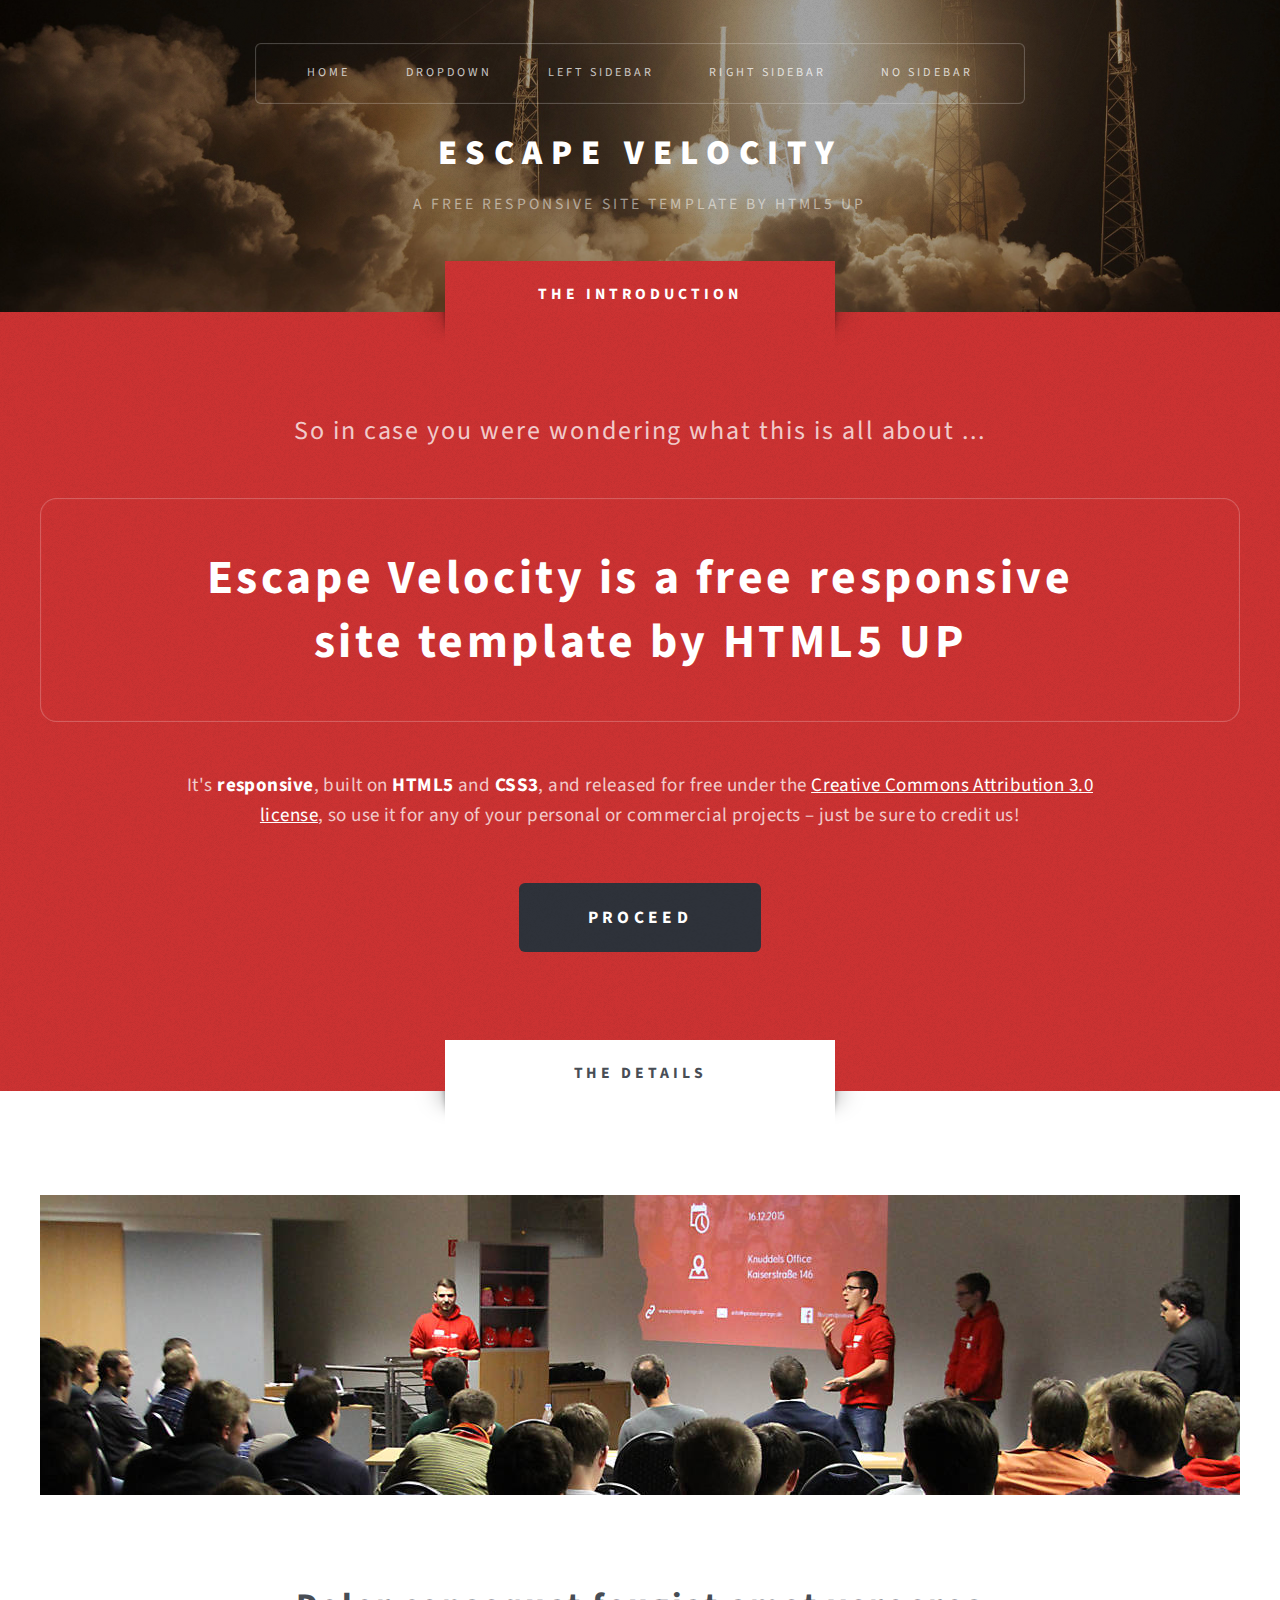
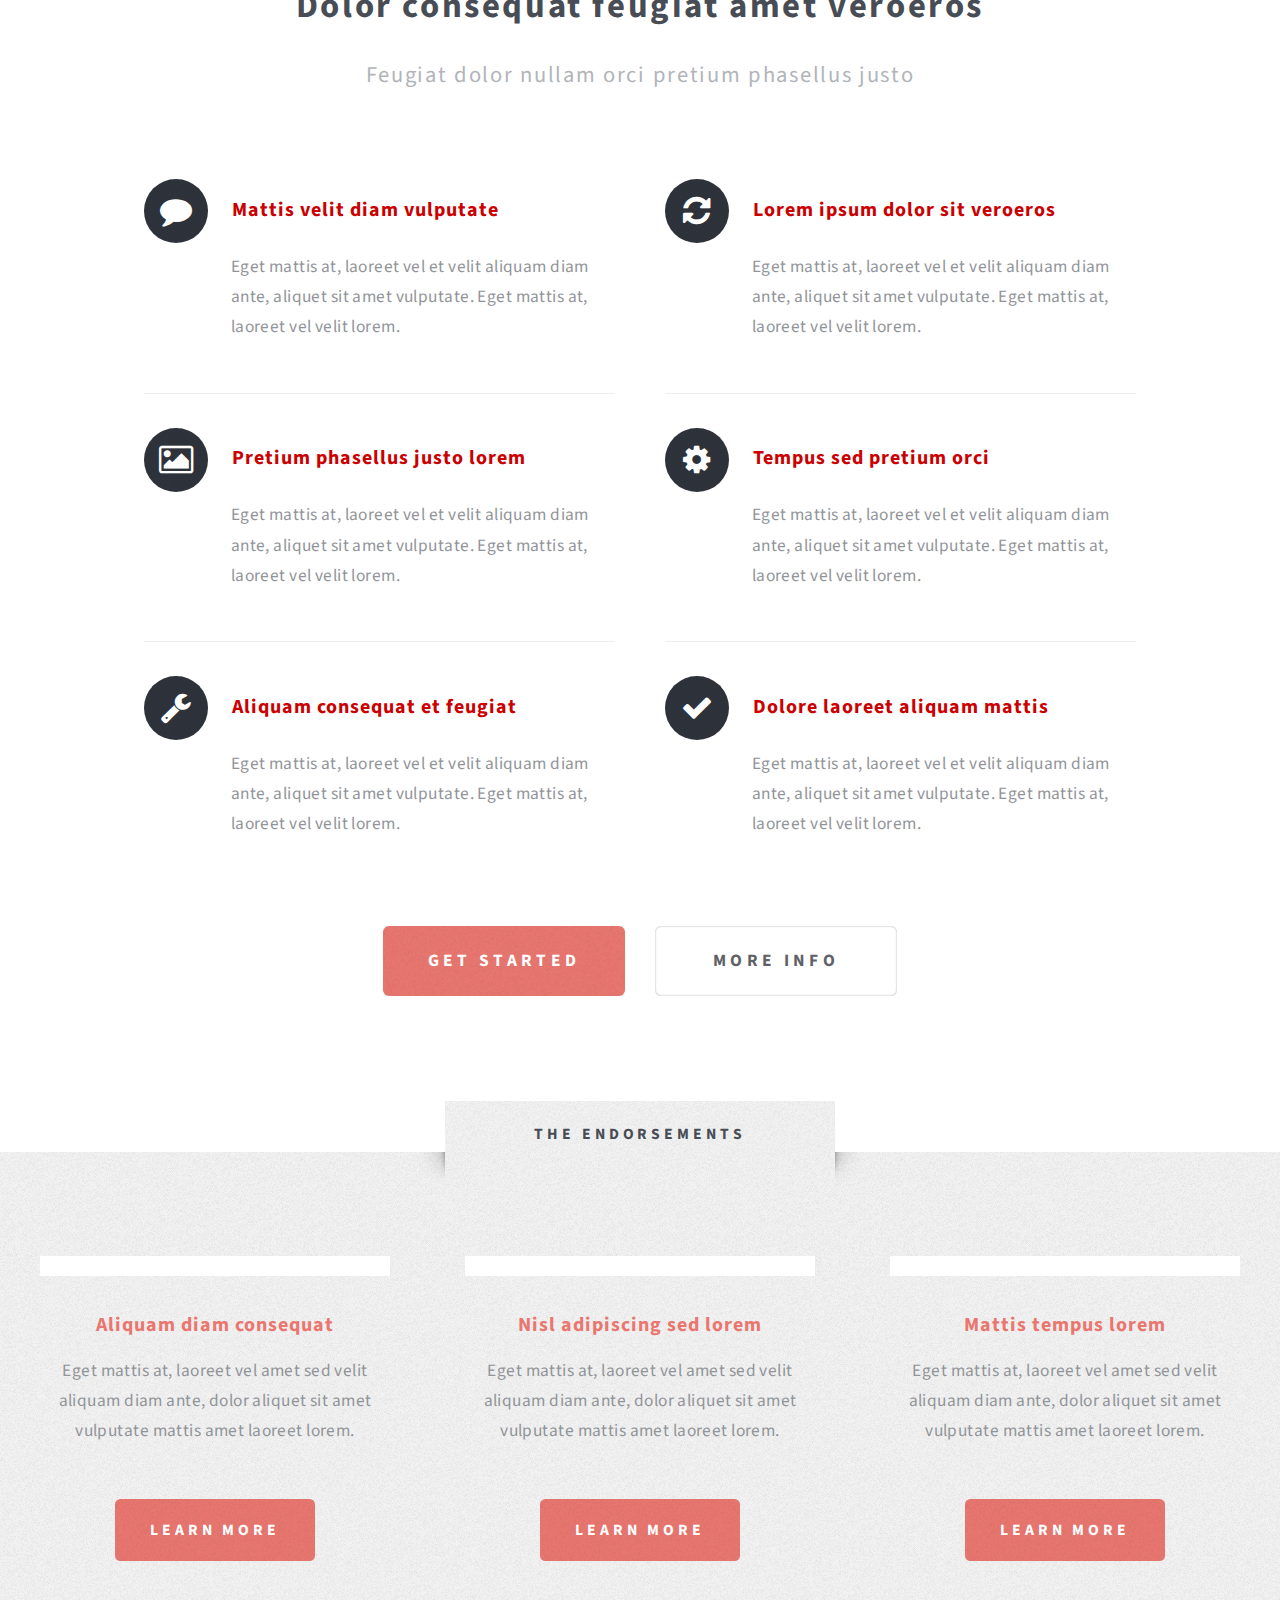
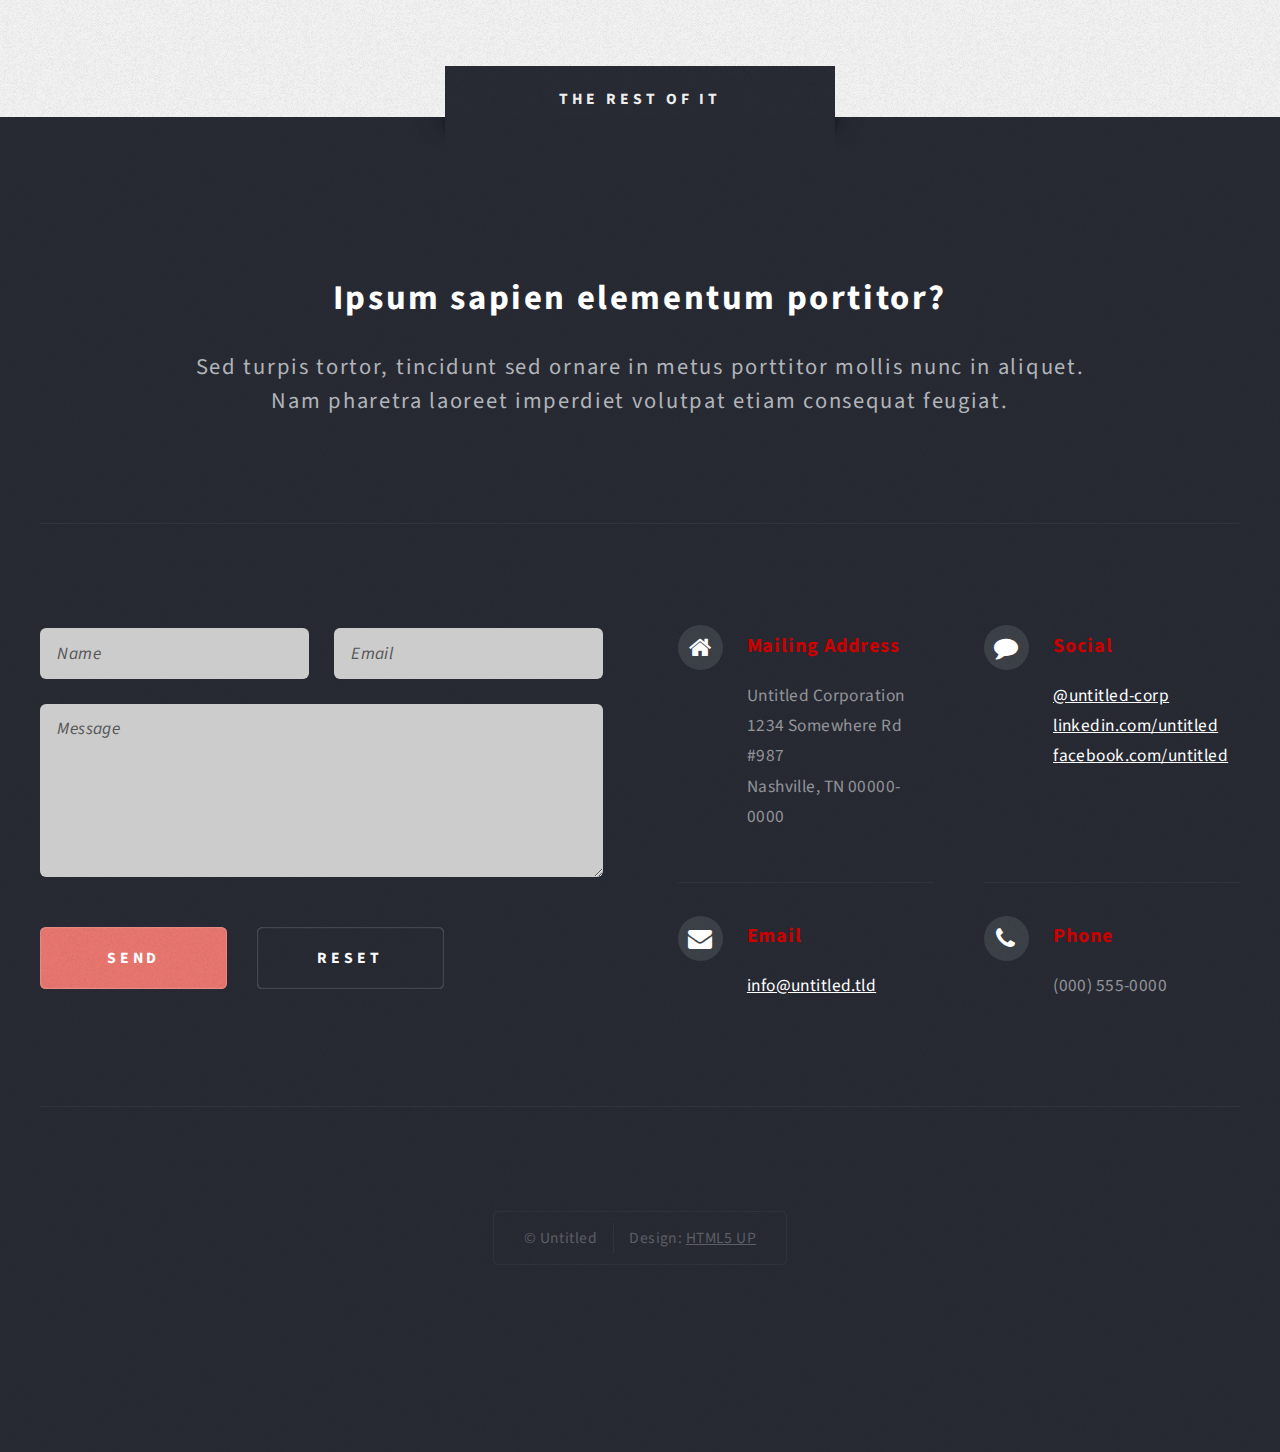
==== commit 47814518: "Improved meeting picture (sharpened and from original). Closes #9" ====
--- a/_template.html
+++ b/_template.html
@@ -83,7 +83,7 @@
 
 						<!-- Image -->
 							<a href="#" class="image featured">
-								<img src="images/pic01.jpg" alt="" />
+								<img src="images/pioniergarage-coworking-meeting.jpg" alt="" />
 							</a>
 
 						<!-- Features -->
@@ -152,7 +152,7 @@
 						<div class="row 150%">
 							<div class="4u 12u(mobile)">
 								<section class="highlight">
-									<a href="#" class="image featured"><img src="images/pic02.jpg" alt="" /></a>
+									<a href="#" class="image featured"><img src="images/pioniergarage-launchpad-chillout-area-mockup.jpg" alt="" /></a>
 									<h3><a href="#">Aliquam diam consequat</a></h3>
 									<p>Eget mattis at, laoreet vel amet sed velit aliquam diam ante, dolor aliquet sit amet vulputate mattis amet laoreet lorem.</p>
 									<ul class="actions">
@@ -162,7 +162,7 @@
 							</div>
 							<div class="4u 12u(mobile)">
 								<section class="highlight">
-									<a href="#" class="image featured"><img src="images/pic03.jpg" alt="" /></a>
+									<a href="#" class="image featured"><img src="images/pioniergarage-launchpad-coworking-area-mockup.jpg" alt="" /></a>
 									<h3><a href="#">Nisl adipiscing sed lorem</a></h3>
 									<p>Eget mattis at, laoreet vel amet sed velit aliquam diam ante, dolor aliquet sit amet vulputate mattis amet laoreet lorem.</p>
 									<ul class="actions">
@@ -172,7 +172,7 @@
 							</div>
 							<div class="4u 12u(mobile)">
 								<section class="highlight">
-									<a href="#" class="image featured"><img src="images/pic04.jpg" alt="" /></a>
+									<a href="#" class="image featured"><img src="images/pioniergarage-launchpad-offices-mockup.jpg" alt="" /></a>
 									<h3><a href="#">Mattis tempus lorem</a></h3>
 									<p>Eget mattis at, laoreet vel amet sed velit aliquam diam ante, dolor aliquet sit amet vulputate mattis amet laoreet lorem.</p>
 									<ul class="actions">
--- a/assets/css/main.css
+++ b/assets/css/main.css
@@ -1739,6 +1739,18 @@
 			color: #e97770;
 		}
 
+    #highlights-intro > .style2 {
+		font-weight: 700;
+		color: #fff;
+		border-radius: 0.35em;
+		box-shadow: inset 0px 0px 1px 1px rgba(255, 255, 255, 0.25);
+	}
+
+		#highlights-intro > .style2 a {
+			color: inherit;
+			text-decoration: none;
+		}
+
 /* Copyright */
 
 	#copyright {
@@ -2147,6 +2159,29 @@
 				font-size: 1.15em;
 				letter-spacing: 0.05em;
 			}
+        
+            #highlights-intro {
+				text-align: center;
+			}
+                
+                #highlights-intro > .style1 {
+					font-size: 1.5em;
+					letter-spacing: 0.075em;
+				}
+        
+                #highlights-intro > .style2 {
+					   font-size: 2.75em;
+					   letter-spacing: 0.075em;
+					   line-height: 1.35em;
+					   padding: 1em 0 1em 0;
+					   margin-bottom: 1em;
+				    }
+        
+                    #highlights-intro > .style3 {
+                        font-size: 1.1em;
+                        width: 48em;
+                        margin: 0 auto;
+                    }
 
 		/* Main */
 
@@ -2644,6 +2679,21 @@
 					line-height: 1.25em;
 					padding: 1.25em;
 				}
+        
+        /* Highlights */
+        
+            #highlights-intro {
+				text-align: center;
+				padding: 1em 2em 1em 2em !important;
+				margin: 0 auto;
+			}
+        
+                #highlights-intro .style2 {
+					font-size: 1.5em;
+					letter-spacing: 0.05em;
+					line-height: 1.25em;
+					padding: 1.25em;
+				}
 
 		/* Main */
 
